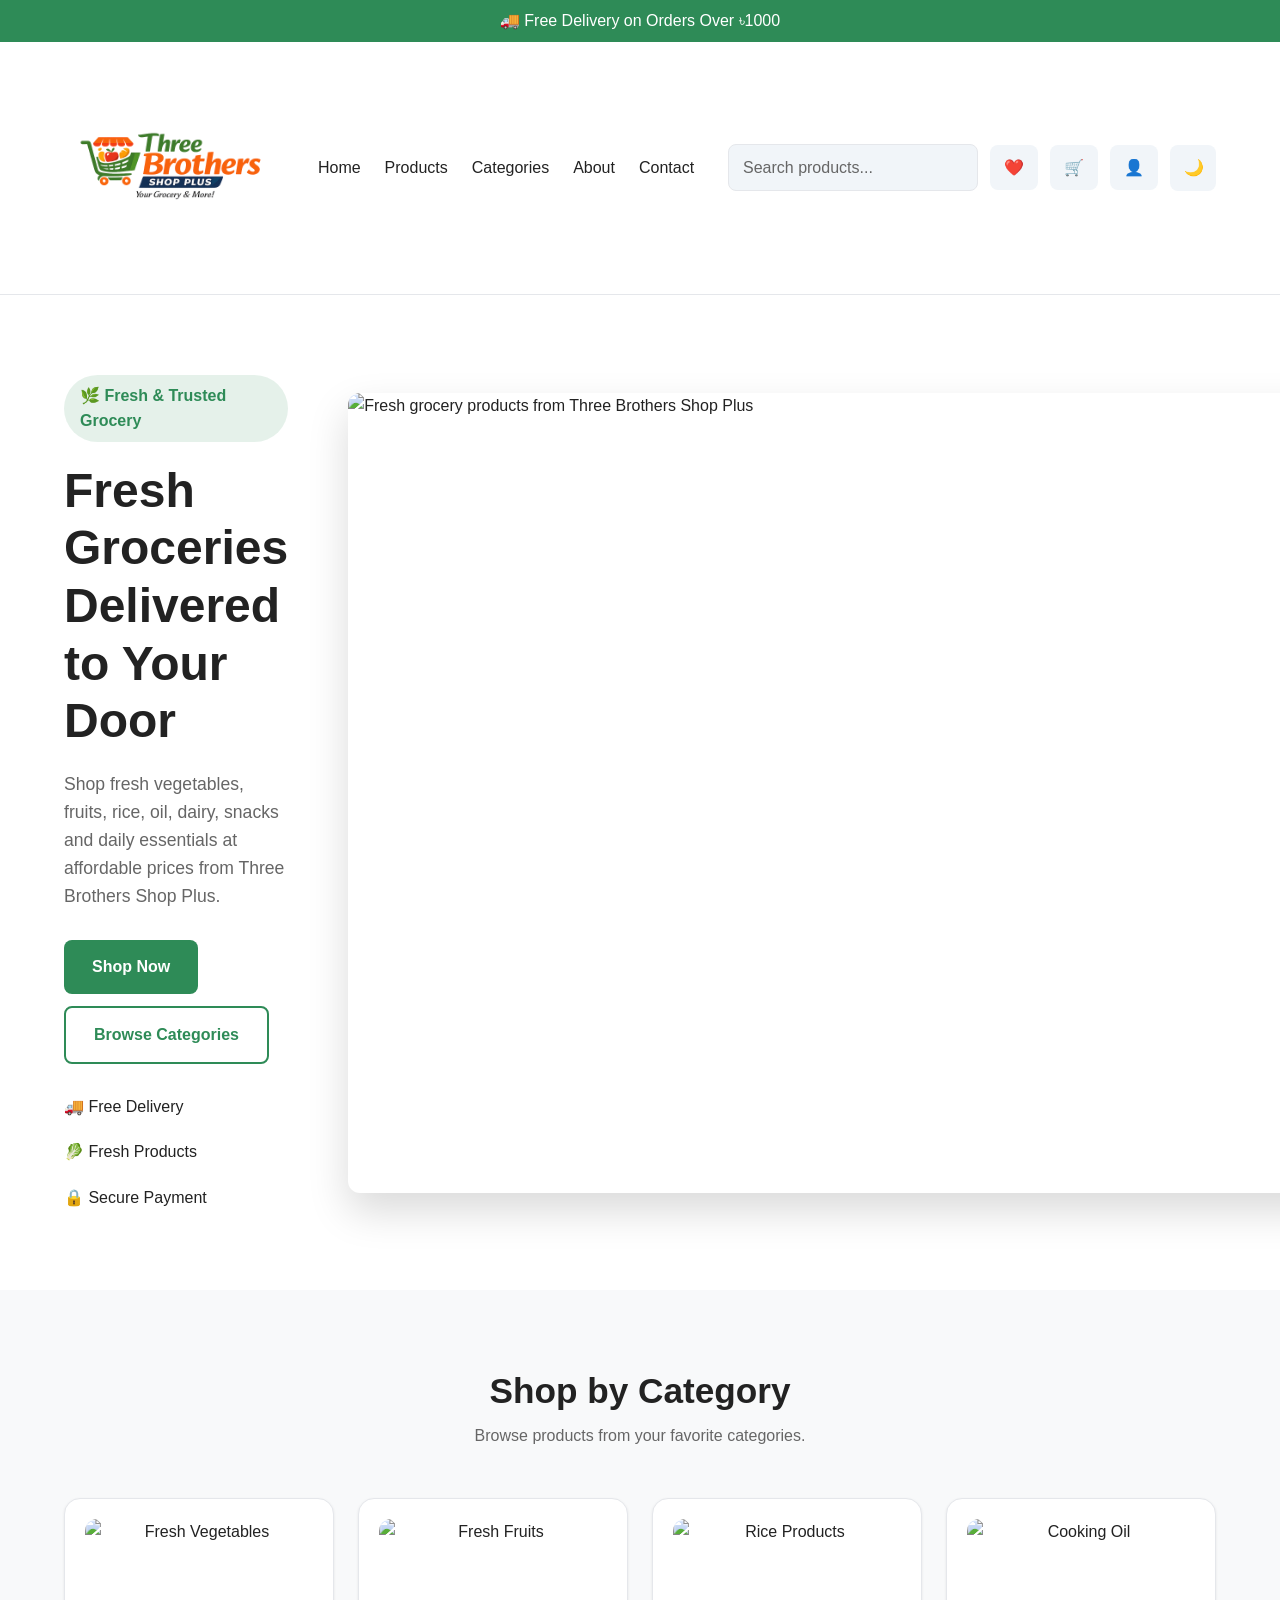
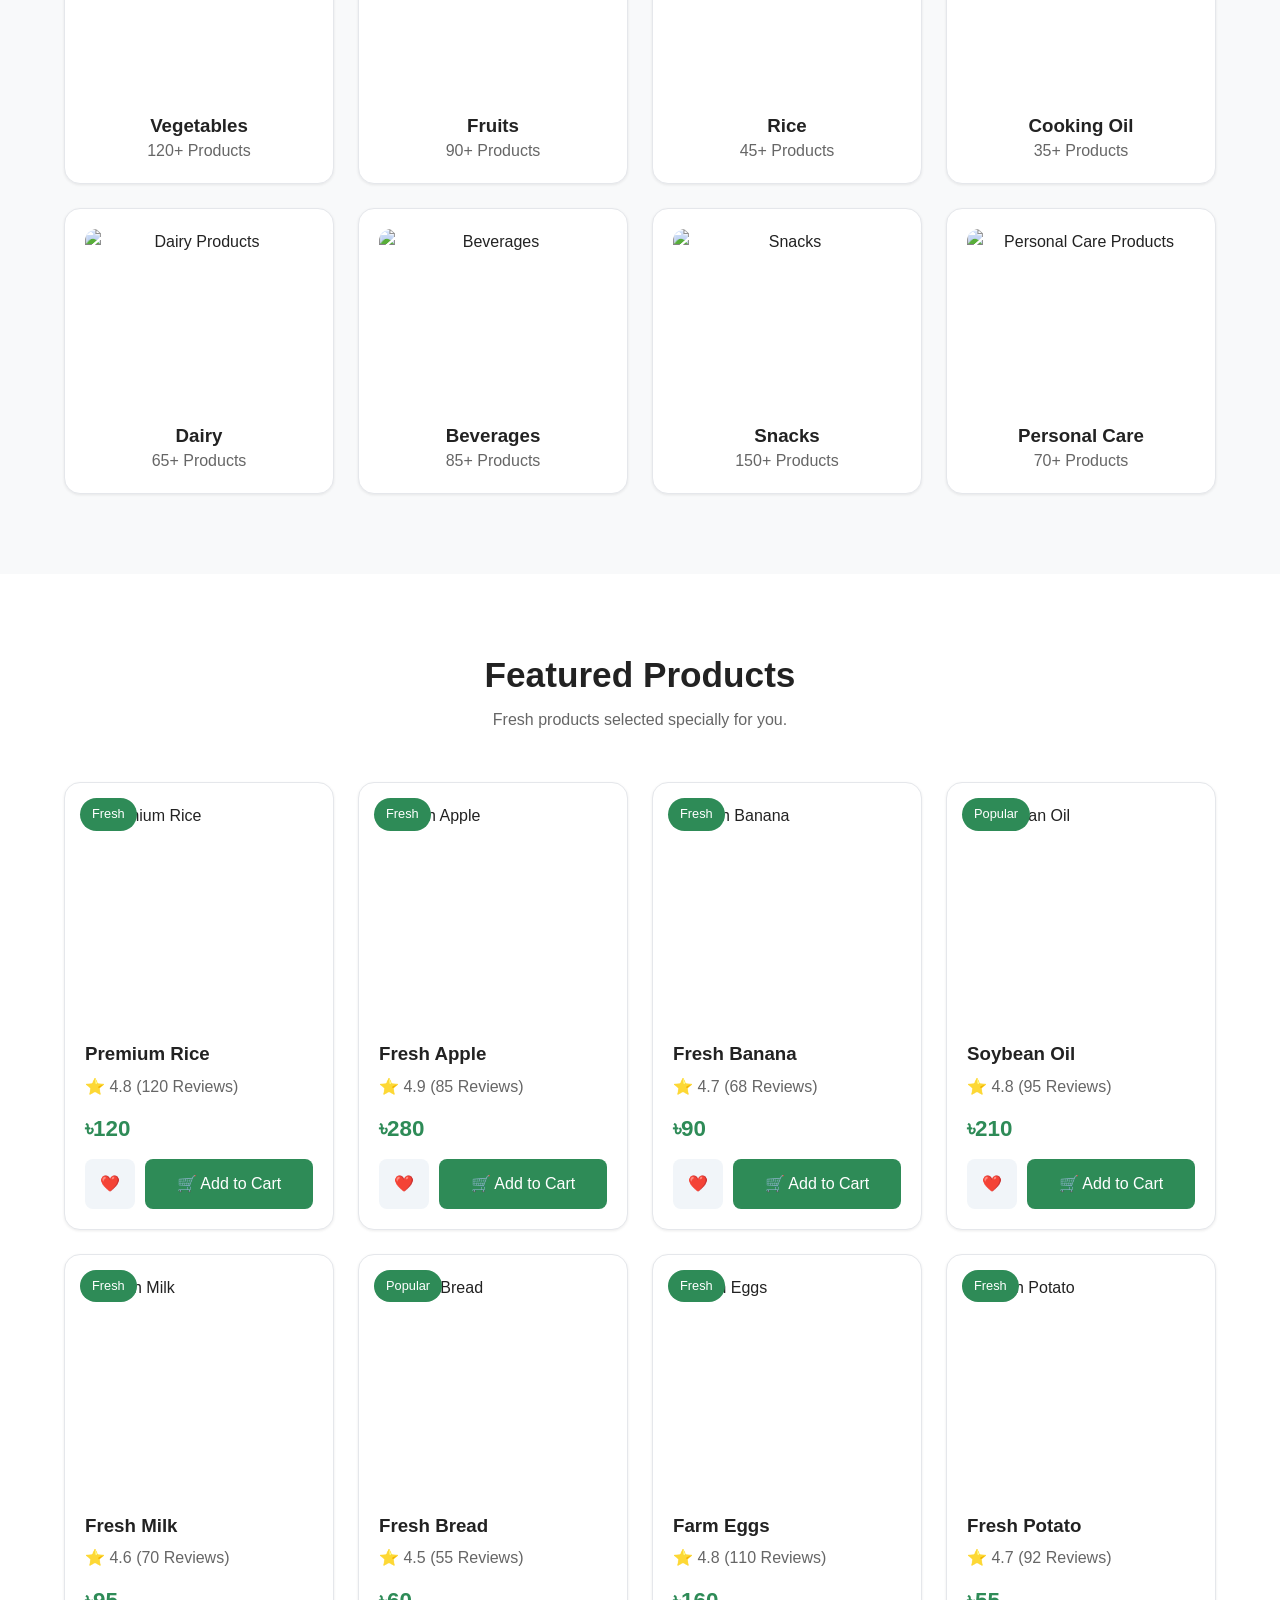
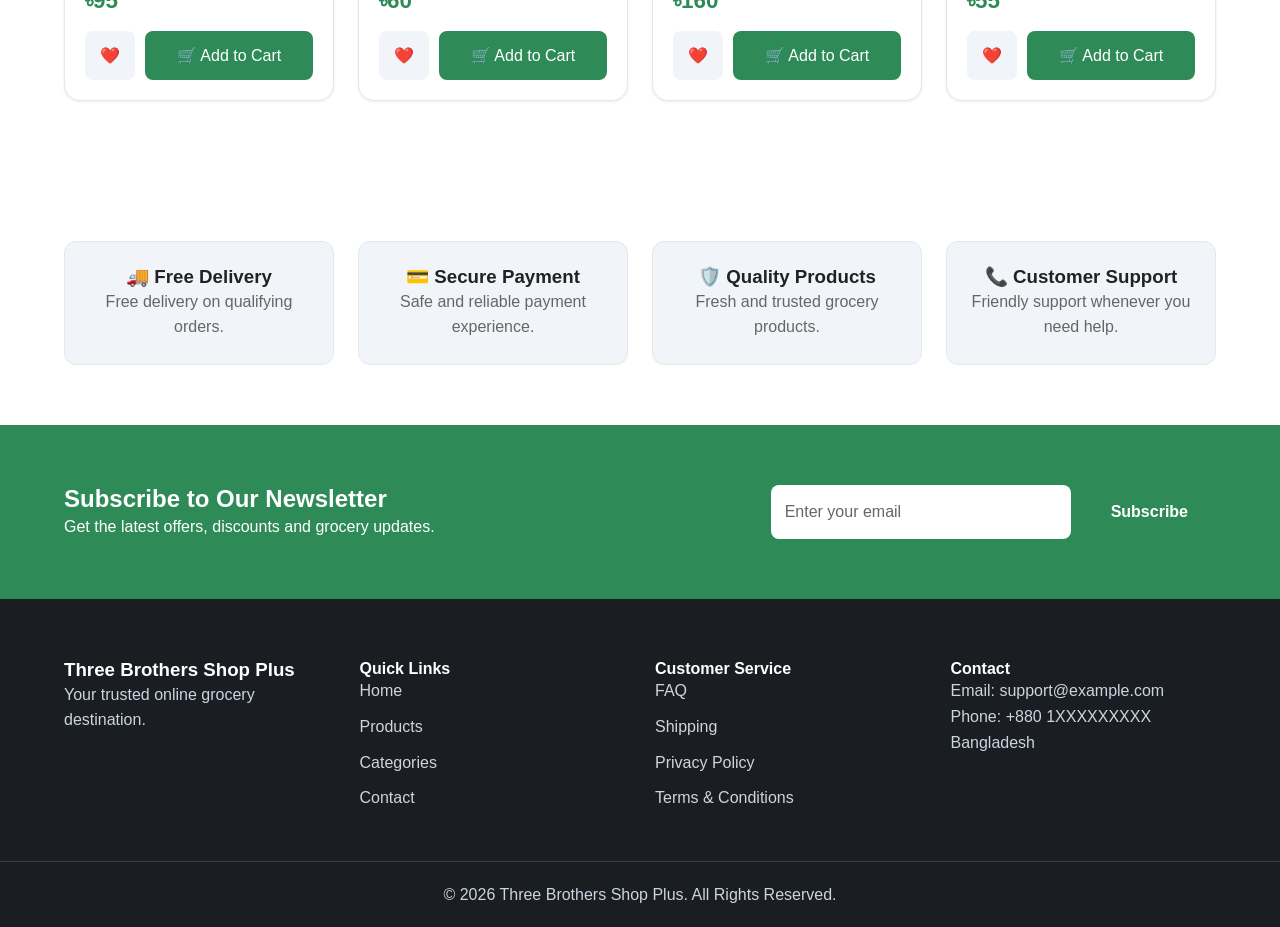
==== index.html @ dd3f5ea6 "Module 5 - Lesson 2 Professional Add to Cart Logic Completed" ====
<!DOCTYPE html>
<html lang="en">

<head>
    <meta charset="UTF-8">

    <meta
        name="viewport"
        content="width=device-width, initial-scale=1.0">

    <title>
        Three Brothers Shop Plus | Fresh Grocery Online in Bangladesh
    </title>

    <meta
        name="description"
        content="Shop fresh groceries, fruits, vegetables, rice, oil, dairy and daily essentials online from Three Brothers Shop Plus.">

    <meta
        name="robots"
        content="index, follow">

    <meta
        name="author"
        content="Emam Hasan">

    <meta
        name="theme-color"
        content="#2E8B57">

    <!-- Favicon -->
    <link
        rel="icon"
        href="assets/images/logo/favicon.ico">

    <!-- CSS -->
    <link
        rel="stylesheet"
        href="assets/css/reset.css">

    <link
        rel="stylesheet"
        href="assets/css/variables.css">

    <link
        rel="stylesheet"
        href="assets/css/style.css">

    <link
        rel="stylesheet"
        href="assets/css/components.css">

    <link
        rel="stylesheet"
        href="assets/css/responsive.css">
</head>

<body>

    <!-- ===================================
         Skip Link
    ==================================== -->

    <a
        href="#main-content"
        class="skip-link">
        Skip to Main Content
    </a>

    <!-- ===================================
         Preloader
    ==================================== -->

    <div id="preloader">

        <div class="loader-content">

            <img
                src="assets/images/logo/logo.webp"
                alt="Three Brothers Shop Plus"
                class="loader-logo"
                width="250"
                height="70">

            <div
                class="spinner"
                aria-hidden="true">
            </div>

            <p>Loading...</p>

        </div>

    </div>

    <!-- ===================================
         Header
    ==================================== -->

    <header id="main-header">

        <!-- Top Bar -->

        <div class="top-bar">

            <div class="container">

                <p>
                    🚚 Free Delivery on Orders Over ৳1000
                </p>

            </div>

        </div>

        <!-- Main Header -->

        <div class="header">

            <div class="container">

                <!-- Logo -->

                <a
                    href="index.html"
                    class="logo"
                    aria-label="Three Brothers Shop Plus Home">

                    <img
                        src="assets/images/logo/logo.webp"
                        alt="Three Brothers Shop Plus Logo"
                        width="250"
                        height="70">

                </a>

                <!-- Mobile Menu Button -->

                <button
                    class="menu-toggle"
                    id="menu-toggle"
                    aria-label="Open Navigation Menu"
                    aria-expanded="false"
                    aria-controls="main-nav">

                    ☰

                </button>

                <!-- Navigation -->

                <nav
                    id="main-nav"
                    aria-label="Primary Navigation">

                    <ul>

                        <li>
                            <a href="index.html">
                                Home
                            </a>
                        </li>

                        <li>
                            <a href="products.html">
                                Products
                            </a>
                        </li>

                        <li>
                            <a href="#categories">
                                Categories
                            </a>
                        </li>

                        <li>
                            <a href="#about">
                                About
                            </a>
                        </li>

                        <li>
                            <a href="#contact">
                                Contact
                            </a>
                        </li>

                    </ul>

                </nav>

                <!-- Header Actions -->

                <div class="header-actions">

                    <input
                        type="search"
                        placeholder="Search products..."
                        aria-label="Search Products">

                    <button
                        type="button"
                        aria-label="Open Wishlist">
                        ❤️
                    </button>

                    <button
                        type="button"
                        aria-label="Open Shopping Cart">
                        🛒
                    </button>

                    <button
                        type="button"
                        aria-label="Open User Account">
                        👤
                    </button>

                    <button
                        type="button"
                        id="theme-toggle"
                        class="theme-toggle"
                        aria-label="Switch to Dark Mode">
                        🌙
                    </button>

                </div>

            </div>

        </div>

    </header>

    <!-- ===================================
         Main Content
    ==================================== -->

    <main id="main-content">

        <!-- ===================================
             Hero Section
        ==================================== -->

        <section class="hero">

            <div class="container hero-container">

                <div class="hero-content">

                    <span class="hero-badge">
                        🌿 Fresh & Trusted Grocery
                    </span>

                    <h1>
                        Fresh Groceries Delivered to Your Door
                    </h1>

                    <p>
                        Shop fresh vegetables, fruits, rice, oil, dairy,
                        snacks and daily essentials at affordable prices
                        from Three Brothers Shop Plus.
                    </p>

                    <div class="hero-buttons">

                        <a
                            href="products.html"
                            class="btn btn-primary">
                            Shop Now
                        </a>

                        <a
                            href="#categories"
                            class="btn btn-outline">
                            Browse Categories
                        </a>

                    </div>

                    <div class="hero-features">

                        <span>
                            🚚 Free Delivery
                        </span>

                        <span>
                            🥬 Fresh Products
                        </span>

                        <span>
                            🔒 Secure Payment
                        </span>

                    </div>

                </div>

                <div class="hero-image">

                    <img
                        src="assets/images/hero/hero-banner.webp"
                        alt="Fresh grocery products from Three Brothers Shop Plus"
                        width="1920"
                        height="800">

                </div>

            </div>

        </section>

        <!-- ===================================
             Categories Section
        ==================================== -->

        <section
            class="categories"
            id="categories">

            <div class="container">

                <div class="section-header">

                    <h2>
                        Shop by Category
                    </h2>

                    <p>
                        Browse products from your favorite categories.
                    </p>

                </div>

                <div class="category-grid">

                    <article class="category-card">

                        <img
                            src="assets/images/categories/vegetables.webp"
                            alt="Fresh Vegetables"
                            width="600"
                            height="600"
                            loading="lazy"
                            decoding="async">

                        <h3>
                            Vegetables
                        </h3>

                        <p>
                            120+ Products
                        </p>

                    </article>

                    <article class="category-card">

                        <img
                            src="assets/images/categories/fruits.webp"
                            alt="Fresh Fruits"
                            width="600"
                            height="600"
                            loading="lazy"
                            decoding="async">

                        <h3>
                            Fruits
                        </h3>

                        <p>
                            90+ Products
                        </p>

                    </article>

                    <article class="category-card">

                        <img
                            src="assets/images/categories/rice.webp"
                            alt="Rice Products"
                            width="600"
                            height="600"
                            loading="lazy"
                            decoding="async">

                        <h3>
                            Rice
                        </h3>

                        <p>
                            45+ Products
                        </p>

                    </article>

                    <article class="category-card">

                        <img
                            src="assets/images/categories/cooking-oil.webp"
                            alt="Cooking Oil"
                            width="600"
                            height="600"
                            loading="lazy"
                            decoding="async">

                        <h3>
                            Cooking Oil
                        </h3>

                        <p>
                            35+ Products
                        </p>

                    </article>

                    <article class="category-card">

                        <img
                            src="assets/images/categories/dairy.webp"
                            alt="Dairy Products"
                            width="600"
                            height="600"
                            loading="lazy"
                            decoding="async">

                        <h3>
                            Dairy
                        </h3>

                        <p>
                            65+ Products
                        </p>

                    </article>

                    <article class="category-card">

                        <img
                            src="assets/images/categories/beverages.webp"
                            alt="Beverages"
                            width="600"
                            height="600"
                            loading="lazy"
                            decoding="async">

                        <h3>
                            Beverages
                        </h3>

                        <p>
                            85+ Products
                        </p>

                    </article>

                    <article class="category-card">

                        <img
                            src="assets/images/categories/snacks.webp"
                            alt="Snacks"
                            width="600"
                            height="600"
                            loading="lazy"
                            decoding="async">

                        <h3>
                            Snacks
                        </h3>

                        <p>
                            150+ Products
                        </p>

                    </article>

                    <article class="category-card">

                        <img
                            src="assets/images/categories/personal-care.webp"
                            alt="Personal Care Products"
                            width="600"
                            height="600"
                            loading="lazy"
                            decoding="async">

                        <h3>
                            Personal Care
                        </h3>

                        <p>
                            70+ Products
                        </p>

                    </article>

                </div>

            </div>

        </section>

        <!-- ===================================
             Skeleton Loading
        ==================================== -->

        <section id="product-skeleton">

            <div class="container skeleton-grid">

                <div class="skeleton-card"></div>
                <div class="skeleton-card"></div>
                <div class="skeleton-card"></div>
                <div class="skeleton-card"></div>

            </div>

        </section>

        <!-- ===================================
             Featured Products
        ==================================== -->

        <section
    class="featured-products hide"
    id="featured-products">

    <div class="container">

        <div class="section-header">

            <h2>
                Featured Products
            </h2>

            <p>
                Fresh products selected specially for you.
            </p>

        </div>

        <div
            class="product-grid"
            id="product-grid">
        </div>

    </div>

</section>

        <!-- ===================================
             Trust Section
        ==================================== -->

        <section class="trust-section">

            <div class="container trust-grid">

                <article class="trust-card">

                    <h3>
                        🚚 Free Delivery
                    </h3>

                    <p>
                        Free delivery on qualifying orders.
                    </p>

                </article>

                <article class="trust-card">

                    <h3>
                        💳 Secure Payment
                    </h3>

                    <p>
                        Safe and reliable payment experience.
                    </p>

                </article>

                <article class="trust-card">

                    <h3>
                        🛡️ Quality Products
                    </h3>

                    <p>
                        Fresh and trusted grocery products.
                    </p>

                </article>

                <article class="trust-card">

                    <h3>
                        📞 Customer Support
                    </h3>

                    <p>
                        Friendly support whenever you need help.
                    </p>

                </article>

            </div>

        </section>

        <!-- ===================================
             Newsletter
        ==================================== -->

        <section class="newsletter">

            <div class="container newsletter-container">

                <div class="newsletter-content">

                    <h2>
                        Subscribe to Our Newsletter
                    </h2>

                    <p>
                        Get the latest offers, discounts and grocery updates.
                    </p>

                </div>

                <form class="newsletter-form">

                    <label
                        for="newsletter-email"
                        class="visually-hidden">
                        Email Address
                    </label>

                    <input
                        id="newsletter-email"
                        type="email"
                        placeholder="Enter your email"
                        required>

                    <button
                        type="submit"
                        class="btn btn-primary">
                        Subscribe
                    </button>

                </form>

            </div>

        </section>

    </main>

    <!-- ===================================
         Footer
    ==================================== -->

    <footer id="contact">

        <div class="container footer-grid">

            <div>

                <h3>
                    Three Brothers Shop Plus
                </h3>

                <p>
                    Your trusted online grocery destination.
                </p>

            </div>

            <div>

                <h4>
                    Quick Links
                </h4>

                <ul>

                    <li>
                        <a href="index.html">
                            Home
                        </a>
                    </li>

                    <li>
                        <a href="products.html">
                            Products
                        </a>
                    </li>

                    <li>
                        <a href="#categories">
                            Categories
                        </a>
                    </li>

                    <li>
                        <a href="#contact">
                            Contact
                        </a>
                    </li>

                </ul>

            </div>

            <div>

                <h4>
                    Customer Service
                </h4>

                <ul>

                    <li>
                        <a href="#">
                            FAQ
                        </a>
                    </li>

                    <li>
                        <a href="#">
                            Shipping
                        </a>
                    </li>

                    <li>
                        <a href="#">
                            Privacy Policy
                        </a>
                    </li>

                    <li>
                        <a href="#">
                            Terms & Conditions
                        </a>
                    </li>

                </ul>

            </div>

            <div>

                <h4>
                    Contact
                </h4>

                <p>
                    Email: support@example.com
                </p>

                <p>
                    Phone: +880 1XXXXXXXXX
                </p>

                <p>
                    Bangladesh
                </p>

            </div>

        </div>

        <div class="copyright">

            <p>
                © 2026 Three Brothers Shop Plus.
                All Rights Reserved.
            </p>

        </div>

    </footer>

    <!-- Mobile Overlay -->

    <div id="overlay"></div>

    <!-- Back To Top -->

    <button
        type="button"
        id="back-to-top"
        aria-label="Back to Top"
        title="Back to Top">
        ↑
    </button>

    <!-- JavaScript -->

    <script src="assets/js/products.js"></script>
<script src="assets/js/main.js"></script>

</body>

</html>
---- assets/css/variables.css ----
/* ===================================
   DESIGN TOKENS
=================================== */

:root {
    /* Colors */
    --primary-color: #2e8b57;
    --secondary-color: #ff9800;
    --accent-color: #e53935;

    --background-color: #f8f9fa;
    --surface-color: #ffffff;
    --surface-color-2: #f1f5f9;

    --text-color: #222222;
    --muted-text-color: #666666;

    --border-color: #e5e7eb;

    /* Spacing */
    --space-xs: 4px;
    --space-sm: 8px;
    --space-md: 16px;
    --space-lg: 24px;
    --space-xl: 32px;
    --space-xxl: 48px;

    /* Radius */
    --radius-sm: 4px;
    --radius-md: 8px;
    --radius-lg: 12px;
    --radius-xl: 20px;

    /* Shadows */
    --shadow-sm: 0 1px 3px rgba(0, 0, 0, 0.08);
    --shadow-md: 0 4px 10px rgba(0, 0, 0, 0.12);
    --shadow-lg: 0 18px 40px rgba(0, 0, 0, 0.15);

    /* Transitions */
    --transition-fast: 0.25s ease;
    --transition-normal: 0.35s ease;
    --transition-slow: 0.5s ease;
}

/* Dark Theme */

body.dark {
    --background-color: #0f1115;
    --surface-color: #171a21;
    --surface-color-2: #20242d;

    --text-color: #f5f7fa;
    --muted-text-color: #b5bdc9;

    --border-color: #333844;

    --shadow-sm: 0 1px 3px rgba(0, 0, 0, 0.3);
    --shadow-md: 0 4px 10px rgba(0, 0, 0, 0.4);
    --shadow-lg: 0 18px 40px rgba(0, 0, 0, 0.5);
}
---- assets/css/style.css ----
/* ===================================
   GLOBAL BASE STYLES
=================================== */

body {
    font-family: "Poppins", sans-serif;
    font-size: 16px;
    line-height: 1.6;

    background: var(--background-color);
    color: var(--text-color);

    transition:
        background-color var(--transition-normal),
        color var(--transition-normal);
}

h1,
h2,
h3,
h4,
h5,
h6 {
    line-height: 1.2;
    font-weight: 700;
    color: var(--text-color);
}

p {
    color: var(--muted-text-color);
}

.container {
    width: 90%;
    max-width: 1200px;
    margin-inline: auto;
}

/* Utility Classes */

.text-center {
    text-align: center;
}

.mb-1 {
    margin-bottom: 8px;
}

.mb-2 {
    margin-bottom: 16px;
}

.mb-3 {
    margin-bottom: 24px;
}

.py-2 {
    padding-block: 16px;
}

.py-4 {
    padding-block: 32px;
}

.hide {
    display: none !important;
}

/* Form Base */

input,
select,
textarea {
    width: 100%;
    background: var(--surface-color-2);
    color: var(--text-color);
    border: 1px solid var(--border-color);
    border-radius: var(--radius-md);
}

input::placeholder,
textarea::placeholder {
    color: var(--muted-text-color);
}
---- assets/css/components.css ----
/* ===================================
   ACCESSIBILITY
=================================== */

.skip-link {
    position: absolute;
    top: -60px;
    left: 20px;

    background: var(--primary-color);
    color: #fff;

    padding: 12px 20px;
    border-radius: var(--radius-md);

    z-index: 10000;
    transition: var(--transition-fast);
}

.skip-link:focus {
    top: 20px;
}

/* ===================================
   PRELOADER
=================================== */

#preloader {
    position: fixed;
    inset: 0;

    display: flex;
    align-items: center;
    justify-content: center;

    background: var(--surface-color);

    z-index: 9999;

    transition:
        opacity 0.5s ease,
        visibility 0.5s ease;
}

#preloader.hide {
    opacity: 0;
    visibility: hidden;
    pointer-events: none;
}

.loader-content {
    text-align: center;
}

.loader-logo {
    width: 180px;
    margin: 0 auto 20px;
}

.spinner {
    width: 60px;
    height: 60px;

    border: 6px solid var(--border-color);
    border-top-color: var(--primary-color);

    border-radius: 50%;

    margin: 0 auto 20px;

    animation: spin 1s linear infinite;
}

@keyframes spin {
    to {
        transform: rotate(360deg);
    }
}

/* ===================================
   HEADER
=================================== */

#main-header {
    position: sticky;
    top: 0;

    z-index: 1000;

    background: var(--surface-color);

    transition:
        box-shadow var(--transition-normal),
        background-color var(--transition-normal);
}

#main-header.scrolled {
    box-shadow: var(--shadow-md);
}

.top-bar {
    background: var(--primary-color);
    color: #fff;

    text-align: center;
    padding: 8px 0;
}

.top-bar p {
    color: #fff;
}

.header {
    background: var(--surface-color);
    border-bottom: 1px solid var(--border-color);
}

.header .container {
    display: flex;
    align-items: center;
    justify-content: space-between;

    gap: 20px;
    padding: 16px 0;
}

.logo {
    display: flex;
    align-items: center;

    font-size: 1.5rem;
    font-weight: 700;

    color: var(--primary-color);
}

.logo img {
    width: 220px;
    height: auto;

    transition: transform var(--transition-normal);
}

.logo img:hover {
    transform: scale(1.05);
}

/* Navigation */

nav ul {
    display: flex;
    align-items: center;
    gap: 24px;
}

nav ul li a {
    position: relative;

    color: var(--text-color);
    font-weight: 500;

    transition: color var(--transition-fast);
}

nav ul li a::after {
    content: "";

    position: absolute;
    left: 0;
    bottom: -6px;

    width: 0;
    height: 2px;

    background: var(--primary-color);

    transition: width var(--transition-fast);
}

nav ul li a:hover {
    color: var(--primary-color);
}

nav ul li a:hover::after {
    width: 100%;
}

/* Header Actions */

.header-actions {
    display: flex;
    align-items: center;
    gap: 12px;
}

.header-actions input {
    width: 250px;

    padding: 10px 14px;

    background: var(--surface-color-2);
    color: var(--text-color);

    border: 1px solid var(--border-color);
    border-radius: var(--radius-md);
}

.header-actions button {
    min-width: 44px;
    min-height: 44px;

    padding: 10px 14px;

    background: var(--surface-color-2);
    color: var(--text-color);

    border-radius: var(--radius-md);

    transition:
        background var(--transition-fast),
        color var(--transition-fast),
        transform var(--transition-fast);
}

.header-actions button:hover {
    background: var(--primary-color);
    color: #fff;

    transform: translateY(-2px);
}

/* ===================================
   MOBILE MENU
=================================== */

.menu-toggle {
    display: none;

    background: none;
    color: var(--text-color);

    font-size: 2rem;
}

#overlay {
    position: fixed;
    inset: 0;

    background: rgba(0, 0, 0, 0.5);

    opacity: 0;
    visibility: hidden;

    transition: var(--transition-normal);

    z-index: 998;
}

#overlay.active {
    opacity: 1;
    visibility: visible;
}

/* ===================================
   THEME TOGGLE
=================================== */

.theme-toggle {
    width: 46px;
    height: 46px;

    border-radius: 50%;

    background: var(--surface-color-2);
    color: var(--text-color);

    transition:
        transform var(--transition-fast),
        background var(--transition-fast);
}

.theme-toggle:hover {
    transform: rotate(20deg);
}

/* ===================================
   HERO
=================================== */

.hero {
    padding: 80px 0;

    background: var(--surface-color);
}

.hero-container {
    display: flex;
    align-items: center;
    justify-content: space-between;

    gap: 60px;
}

.hero-content {
    flex: 1;
}

.hero-badge {
    display: inline-block;

    background: rgba(46, 139, 87, 0.12);
    color: var(--primary-color);

    padding: 8px 16px;

    border-radius: 999px;

    margin-bottom: 20px;

    font-weight: 600;
}

.hero-content h1 {
    font-size: 3rem;

    margin-bottom: 20px;
}

.hero-content p {
    font-size: 1.1rem;

    margin-bottom: 30px;

    color: var(--muted-text-color);
}

.hero-buttons {
    display: flex;
    align-items: center;
    gap: 12px;

    flex-wrap: wrap;
}

.hero-image {
    flex: 1;
}

.hero-image img {
    width: 100%;

    border-radius: var(--radius-lg);

    box-shadow: var(--shadow-lg);
}

.hero-features {
    display: flex;
    gap: 20px;

    flex-wrap: wrap;

    margin-top: 30px;

    font-weight: 500;
}

/* ===================================
   BUTTONS
=================================== */

.btn {
    display: inline-flex;
    align-items: center;
    justify-content: center;

    padding: 14px 28px;

    border-radius: var(--radius-md);

    font-weight: 600;

    transition:
        transform var(--transition-fast),
        box-shadow var(--transition-fast),
        background var(--transition-fast);
}

.btn-primary {
    background: var(--primary-color);
    color: #fff;
}

.btn-primary:hover {
    transform: translateY(-3px);

    box-shadow: var(--shadow-md);
}

.btn-outline {
    border: 2px solid var(--primary-color);

    color: var(--primary-color);

    background: transparent;
}

.btn-outline:hover {
    background: var(--primary-color);
    color: #fff;
}

/* ===================================
   SECTION HEADER
=================================== */

.section-header {
    text-align: center;

    margin-bottom: 50px;
}

.section-header h2 {
    font-size: 2.2rem;

    margin-bottom: 10px;
}

.section-header p {
    color: var(--muted-text-color);
}

/* ===================================
   CATEGORIES
=================================== */

.categories {
    padding: 80px 0;

    background: var(--background-color);
}

.category-grid {
    display: grid;
    grid-template-columns: repeat(4, 1fr);

    gap: 24px;
}

.category-card {
    background: var(--surface-color);
    color: var(--text-color);

    padding: 20px;

    border: 1px solid var(--border-color);
    border-radius: 16px;

    text-align: center;

    box-shadow: var(--shadow-sm);

    transition:
        transform var(--transition-normal),
        box-shadow var(--transition-normal);
}

.category-card:hover {
    transform: translateY(-8px);

    box-shadow: var(--shadow-lg);
}

.category-card img {
    width: 100%;
    height: 180px;

    object-fit: cover;

    border-radius: var(--radius-lg);

    margin-bottom: 16px;
}

.category-card p {
    color: var(--muted-text-color);
}

/* ===================================
   FEATURED PRODUCTS
=================================== */

.featured-products {
    padding: 80px 0;

    background: var(--surface-color);
}

.product-grid {
    display: grid;
    grid-template-columns: repeat(4, 1fr);

    gap: 24px;
}

.product-card {
    position: relative;

    background: var(--surface-color);
    color: var(--text-color);

    padding: 20px;

    border: 1px solid var(--border-color);
    border-radius: 16px;

    box-shadow: var(--shadow-sm);

    overflow: hidden;

    transition:
        transform var(--transition-normal),
        box-shadow var(--transition-normal);
}

.product-card:hover {
    transform: translateY(-10px);

    box-shadow: var(--shadow-lg);
}

.product-card img {
    width: 100%;
    height: 220px;

    object-fit: cover;

    margin-bottom: 20px;

    transition: transform var(--transition-slow);
}

.product-card:hover img {
    transform: scale(1.05);
}

.product-badge {
    position: absolute;
    top: 15px;
    left: 15px;

    z-index: 2;

    background: var(--primary-color);
    color: #fff;

    padding: 6px 12px;

    border-radius: 999px;

    font-size: 0.8rem;
}

.rating {
    color: var(--muted-text-color);

    margin-top: 8px;
}

.price {
    font-size: 1.4rem;
    font-weight: 700;

    color: var(--primary-color);

    margin: 12px 0;
}

.product-actions {
    display: flex;
    gap: 10px;
}

.wishlist-btn {
    width: 50px;

    background: var(--surface-color-2);
    color: var(--text-color);

    border-radius: var(--radius-md);
}

.cart-btn {
    flex: 1;

    background: var(--primary-color);
    color: #fff;

    padding: 12px 16px;

    border-radius: var(--radius-md);

    transition:
        transform var(--transition-fast),
        box-shadow var(--transition-fast);
}

.cart-btn:hover {
    transform: translateY(-2px);

    box-shadow: var(--shadow-md);
}

/* ===================================
   SKELETON LOADING
=================================== */

#product-skeleton {
    padding: 80px 0;

    background: var(--surface-color);
}

.skeleton-grid {
    display: grid;
    grid-template-columns: repeat(4, 1fr);

    gap: 24px;
}

.skeleton-card {
    height: 320px;

    border-radius: 16px;

    background: linear-gradient(
        90deg,
        #eeeeee 25%,
        #f7f7f7 50%,
        #eeeeee 75%
    );

    background-size: 400% 100%;

    animation: skeleton-loading 1.2s infinite;
}

body.dark .skeleton-card {
    background: linear-gradient(
        90deg,
        #222630 25%,
        #2d323d 50%,
        #222630 75%
    );

    background-size: 400% 100%;
}

@keyframes skeleton-loading {
    0% {
        background-position: 100% 0;
    }

    100% {
        background-position: -100% 0;
    }
}

/* ===================================
   TRUST SECTION
=================================== */

.trust-section {
    padding: 60px 0;

    background: var(--surface-color);
}

.trust-grid {
    display: grid;
    grid-template-columns: repeat(4, 1fr);

    gap: 24px;
}

.trust-card {
    text-align: center;

    padding: 24px;

    background: var(--surface-color-2);

    border: 1px solid var(--border-color);
    border-radius: var(--radius-lg);
}

.trust-card p {
    color: var(--muted-text-color);
}

/* ===================================
   NEWSLETTER
=================================== */

.newsletter {
    background: var(--primary-color);
    color: #fff;

    padding: 60px 0;
}

.newsletter h2,
.newsletter p {
    color: #fff;
}

.newsletter-container {
    display: flex;
    align-items: center;
    justify-content: space-between;

    gap: 30px;
}

.newsletter-form {
    display: flex;

    gap: 12px;
}

.newsletter-form input {
    min-width: 300px;

    padding: 14px;

    background: #fff;
    color: #222;

    border: none;
    border-radius: var(--radius-md);
}

/* ===================================
   FOOTER
=================================== */

footer {
    background: #1a1d22;
    color: #fff;

    padding-top: 60px;
}

.footer-grid {
    display: grid;
    grid-template-columns: repeat(4, 1fr);

    gap: 30px;
}

footer h3,
footer h4 {
    color: #fff;
}

footer p {
    color: #cbd5e1;
}

footer li {
    margin-bottom: 10px;
}

footer a {
    color: #d1d5db;

    transition: color var(--transition-fast);
}

footer a:hover {
    color: #fff;
}

.copyright {
    margin-top: 40px;

    text-align: center;

    padding: 20px 0;

    border-top: 1px solid rgba(255, 255, 255, 0.15);
}

/* ===================================
   BACK TO TOP
=================================== */

#back-to-top {
    position: fixed;

    right: 30px;
    bottom: 30px;

    width: 55px;
    height: 55px;

    display: flex;
    align-items: center;
    justify-content: center;

    background: var(--primary-color);
    color: #fff;

    border-radius: 50%;

    font-size: 24px;

    box-shadow: var(--shadow-lg);

    opacity: 0;
    visibility: hidden;

    transform: translateY(20px);

    transition: var(--transition-normal);

    z-index: 999;
}

#back-to-top.show {
    opacity: 1;
    visibility: visible;

    transform: translateY(0);
}

#back-to-top:hover {
    transform: translateY(-5px);
}
---- assets/css/responsive.css ----
/* ===================================
   RESPONSIVE DESIGN
=================================== */

@media (max-width: 1100px) {
    .header .container {
        flex-wrap: wrap;
    }

    .header-actions input {
        width: 220px;
    }
}

@media (max-width: 992px) {
    .hero-container {
        flex-direction: column;

        text-align: center;
    }

    .hero-buttons,
    .hero-features {
        justify-content: center;
    }

    .category-grid,
    .product-grid,
    .skeleton-grid,
    .trust-grid {
        grid-template-columns: repeat(2, 1fr);
    }

    .newsletter-container {
        flex-direction: column;

        text-align: center;
    }

    .newsletter-form {
        width: 100%;
        flex-direction: column;
    }

    .newsletter-form input {
        min-width: 100%;
    }

    .footer-grid {
        grid-template-columns: repeat(2, 1fr);
    }
}

@media (max-width: 768px) {
    .menu-toggle {
        display: block;
    }

    #main-nav {
        position: fixed;

        top: 0;
        right: -100%;

        width: 280px;
        max-width: 85%;

        height: 100vh;

        background: var(--surface-color);

        padding: 100px 30px;

        transition: right var(--transition-normal);

        z-index: 999;
    }

    #main-nav.active {
        right: 0;
    }

    #main-nav ul {
        flex-direction: column;

        align-items: flex-start;

        gap: 24px;
    }

    .header-actions {
        width: 100%;

        justify-content: center;

        flex-wrap: wrap;
    }

    .header-actions input {
        width: 100%;
    }

    .hero-content h1 {
        font-size: 2.3rem;
    }
}

@media (max-width: 576px) {
    .container {
        width: 94%;
    }

    .category-grid,
    .product-grid,
    .skeleton-grid,
    .trust-grid,
    .footer-grid {
        grid-template-columns: 1fr;
    }

    .hero {
        padding: 60px 0;
    }

    .hero-content h1 {
        font-size: 2rem;
    }

    .hero-buttons {
        flex-direction: column;

        align-items: stretch;
    }

    .btn {
        width: 100%;
    }

    #back-to-top {
        width: 48px;
        height: 48px;

        right: 20px;
        bottom: 20px;

        font-size: 20px;
    }

    .logo img {
        width: 180px;
    }
}
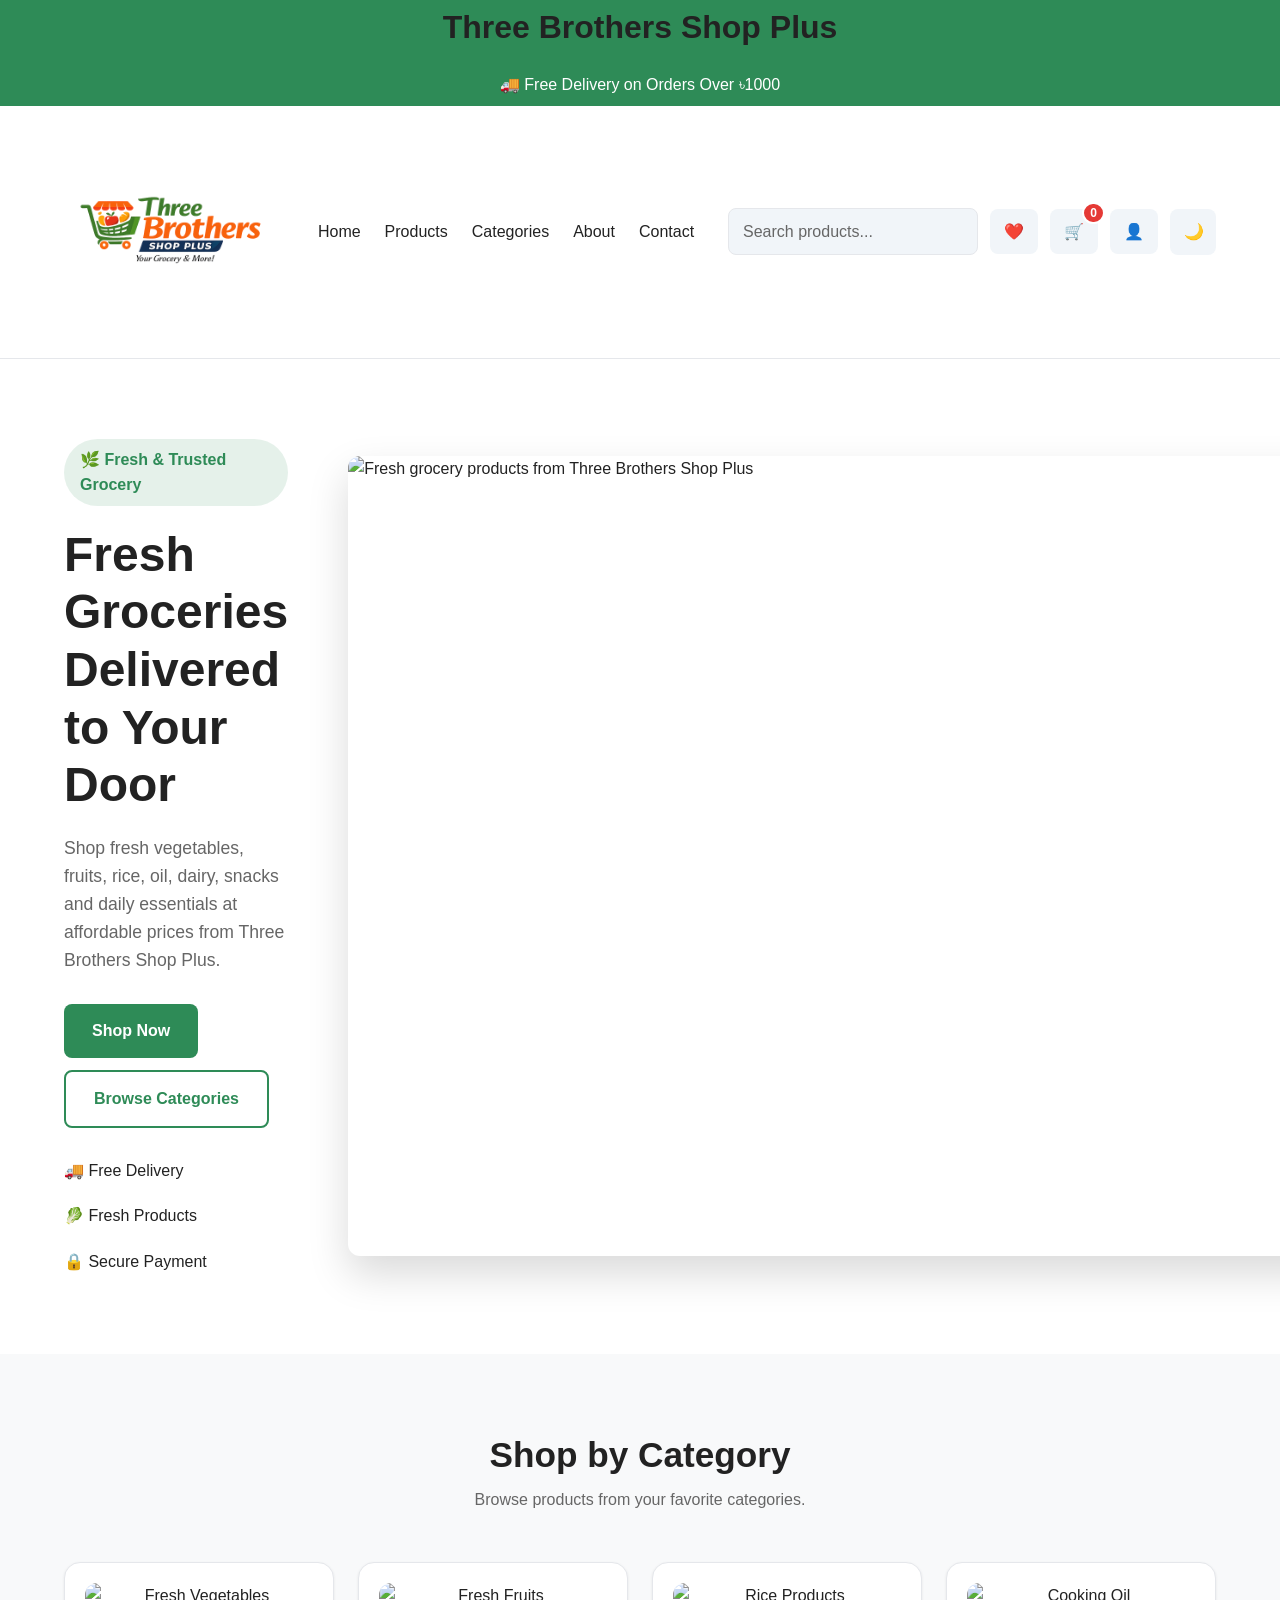
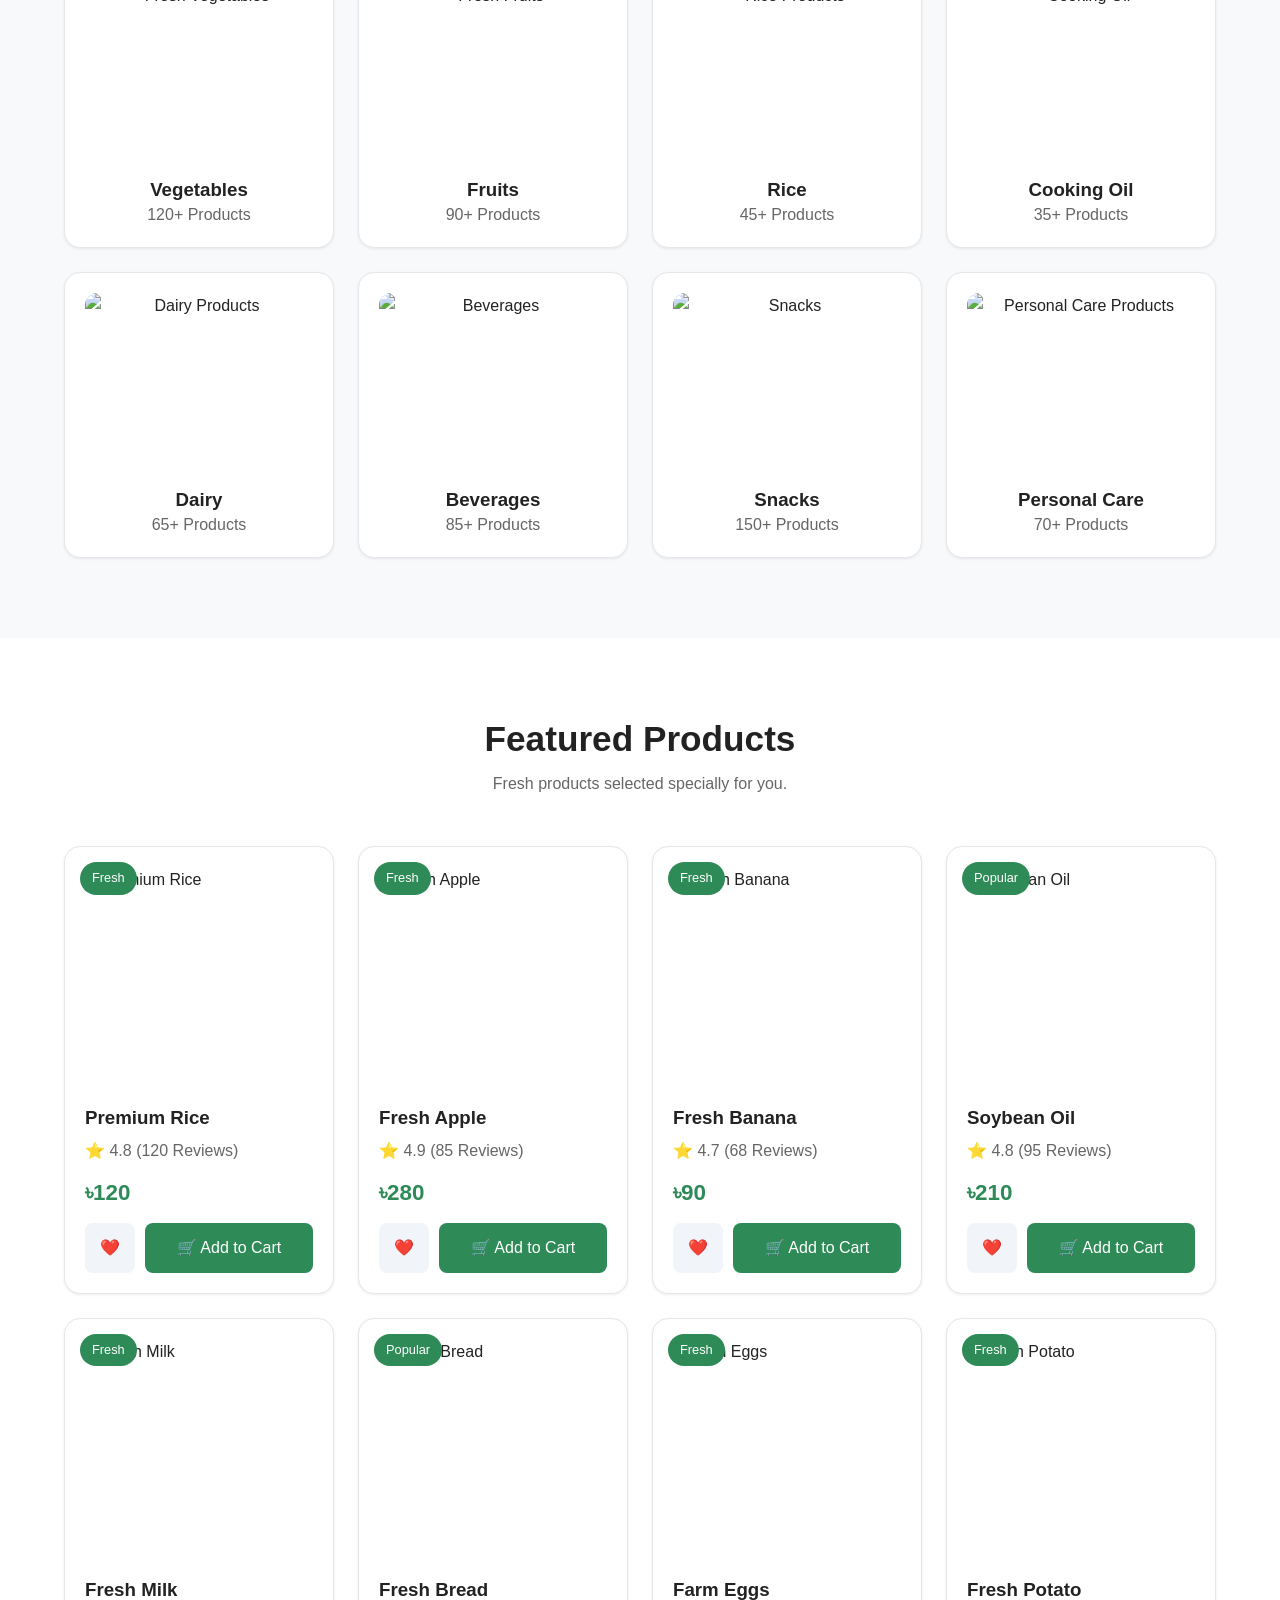
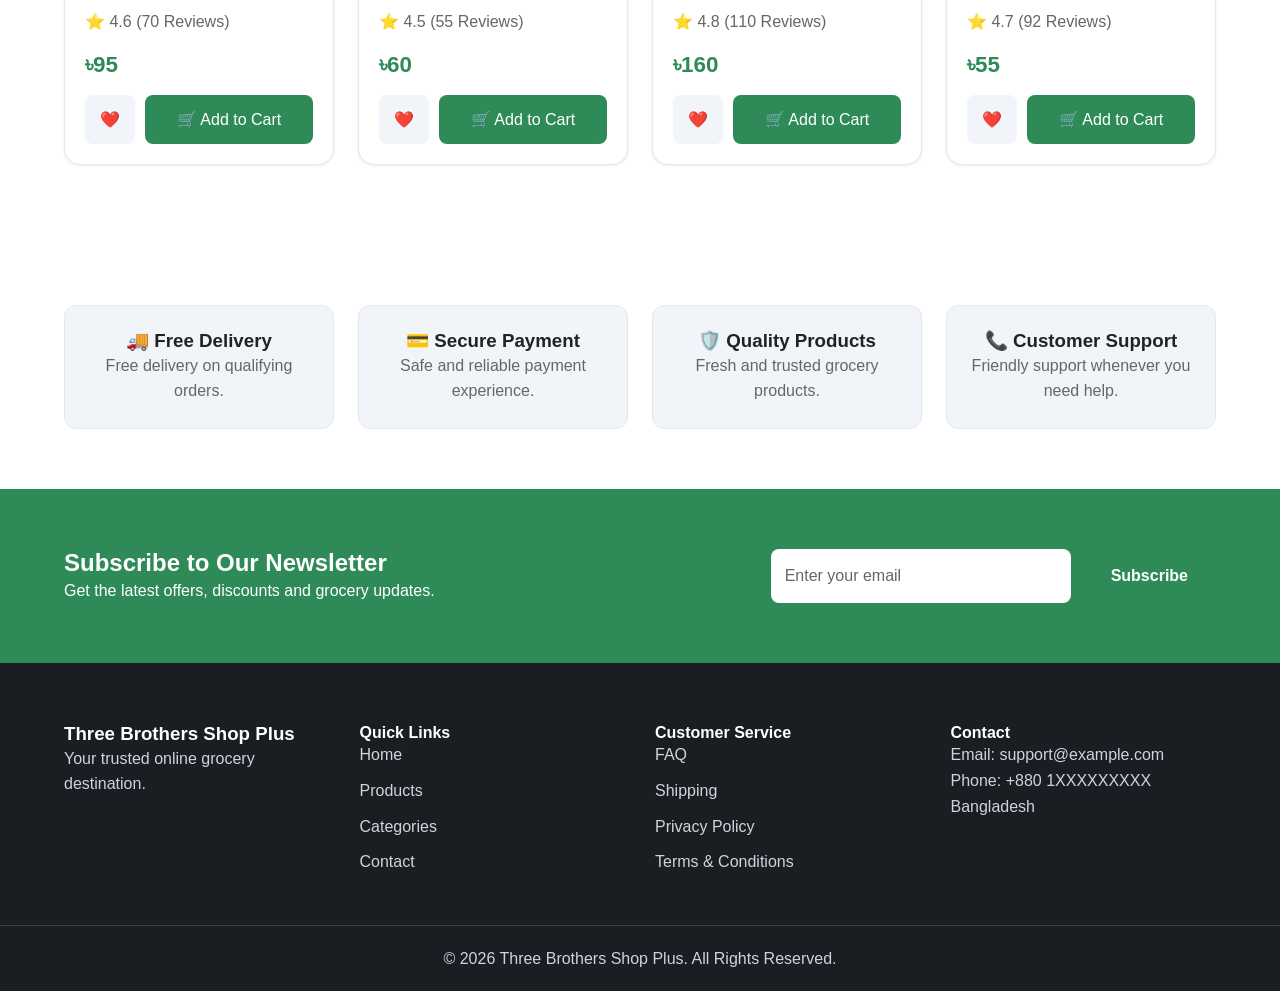
==== commit f75832e1: "Module 5 - Lesson 3 Dynamic Cart Counter Completed" ====
--- a/index.html
+++ b/index.html
@@ -103,6 +103,8 @@
 
         <div class="top-bar">
 
+            <h1> Three Brothers Shop Plus </h1> <br>
+
             <div class="container">
 
                 <p>
@@ -204,11 +206,21 @@
                         ❤️
                     </button>
 
-                    <button
-                        type="button"
-                        aria-label="Open Shopping Cart">
-                        🛒
-                    </button>
+                    <a
+    href="cart.html"
+    class="header-icon-btn cart-header-btn"
+    aria-label="Open Shopping Cart">
+
+    <span aria-hidden="true">🛒</span>
+
+    <span
+        id="cart-count"
+        class="cart-count"
+        aria-live="polite">
+        0
+    </span>
+
+</a>
 
                     <button
                         type="button"
--- a/assets/css/components.css
+++ b/assets/css/components.css
@@ -228,6 +228,67 @@
 
     transform: translateY(-2px);
 }
+
+/* ===================================
+   Header Icon Buttons & Cart Counter
+=================================== */
+
+.header-icon-btn {
+    position: relative;
+
+    min-width: 44px;
+    min-height: 44px;
+
+    display: inline-flex;
+    align-items: center;
+    justify-content: center;
+
+    padding: 10px 14px;
+
+    background: var(--surface-color-2);
+    color: var(--text-color);
+
+    border-radius: var(--radius-md);
+
+    transition:
+        background var(--transition-fast),
+        color var(--transition-fast),
+        transform var(--transition-fast);
+}
+
+.header-icon-btn:hover {
+    background: var(--primary-color);
+    color: #fff;
+
+    transform: translateY(-2px);
+}
+
+.cart-count {
+    position: absolute;
+
+    top: -7px;
+    right: -7px;
+
+    min-width: 22px;
+    height: 22px;
+
+    display: inline-flex;
+    align-items: center;
+    justify-content: center;
+
+    padding: 0 6px;
+
+    background: var(--accent-color);
+    color: #fff;
+
+    border: 2px solid var(--surface-color);
+    border-radius: 999px;
+
+    font-size: 0.75rem;
+    font-weight: 700;
+    line-height: 1;
+}
+
 
 /* ===================================
    MOBILE MENU
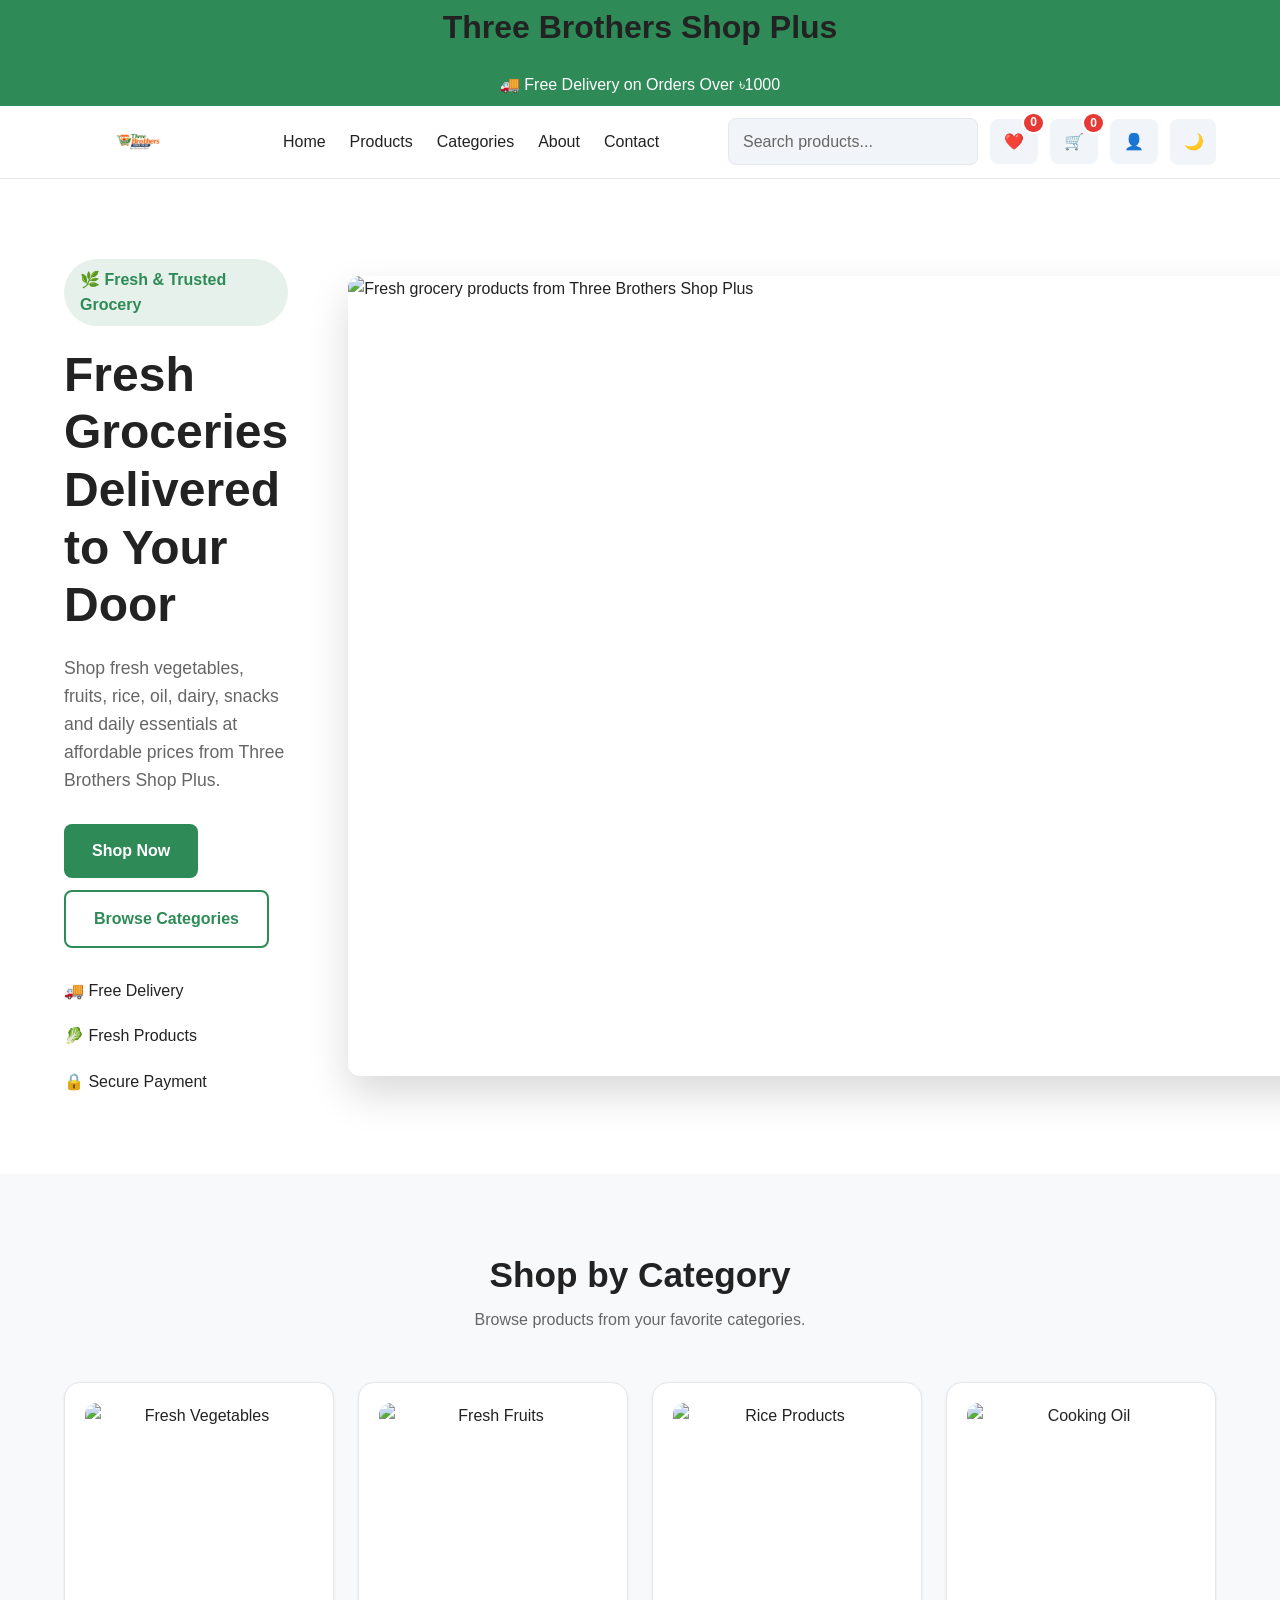
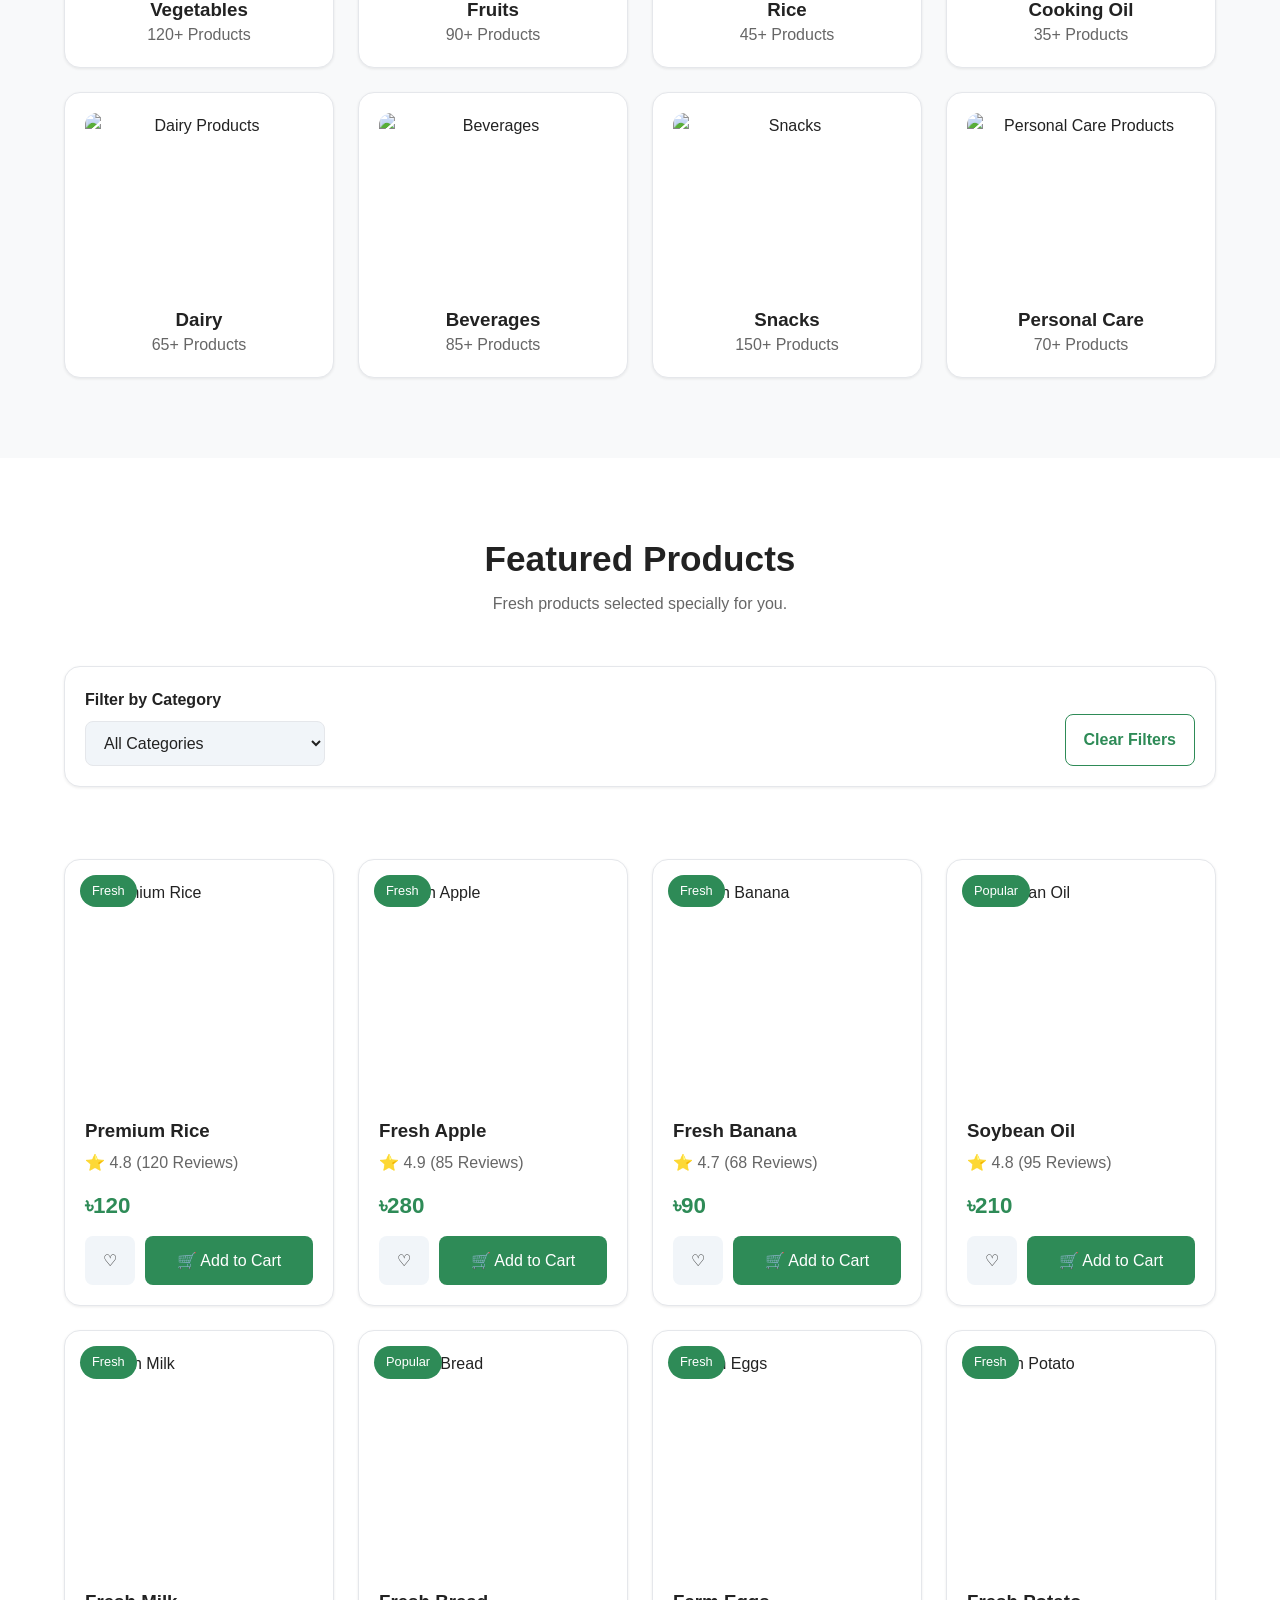
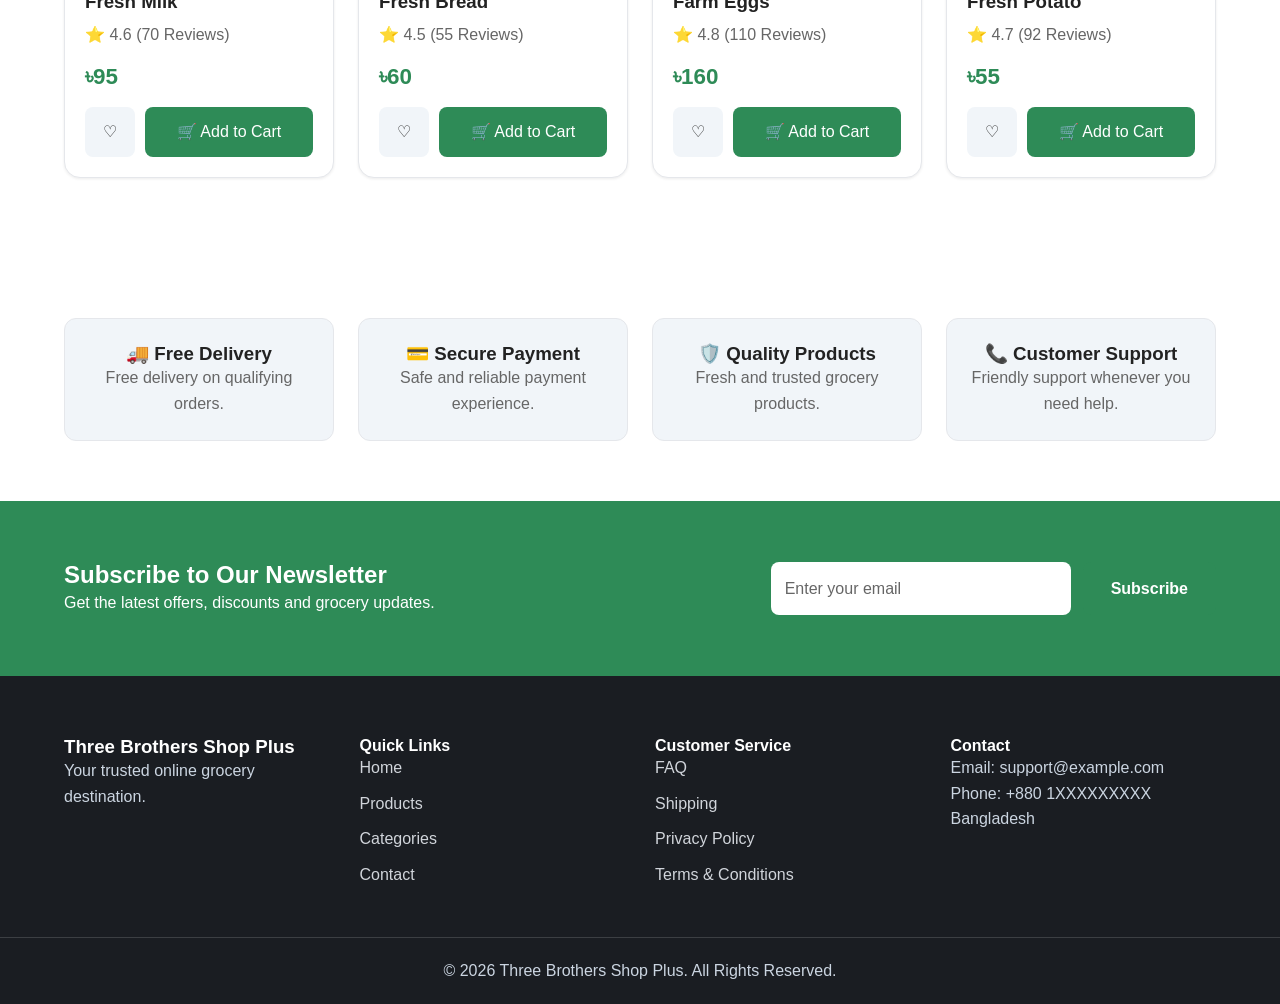
==== commit ae94da17: "Module 5 - Lesson 14 Professional Product Details Page Completed" ====
--- a/index.html
+++ b/index.html
@@ -196,15 +196,29 @@
                 <div class="header-actions">
 
                     <input
-                        type="search"
-                        placeholder="Search products..."
-                        aria-label="Search Products">
-
-                    <button
-                        type="button"
-                        aria-label="Open Wishlist">
-                        ❤️
-                    </button>
+    type="search"
+    id="product-search"
+    placeholder="Search products..."
+    aria-label="Search Products"
+    autocomplete="off">
+
+                   <a
+    href="wishlist.html"
+    class="header-icon-btn wishlist-header-btn"
+    aria-label="Open Wishlist">
+
+    <span aria-hidden="true">
+        ❤️
+    </span>
+
+    <span
+        id="wishlist-count"
+        class="wishlist-count"
+        aria-live="polite">
+        0
+    </span>
+
+</a>
 
                     <a
     href="cart.html"
@@ -533,7 +547,7 @@
              Featured Products
         ==================================== -->
 
-        <section
+     <section
     class="featured-products hide"
     id="featured-products">
 
@@ -541,20 +555,79 @@
 
         <div class="section-header">
 
-            <h2>
-                Featured Products
-            </h2>
-
-            <p>
-                Fresh products selected specially for you.
-            </p>
-
-        </div>
-
-        <div
-            class="product-grid"
-            id="product-grid">
-        </div>
+    <h2>
+        Featured Products
+    </h2>
+
+    <p>
+        Fresh products selected specially for you.
+    </p>
+
+</div>
+
+<div class="product-filter-bar">
+
+    <div class="filter-group">
+
+        <label for="category-filter">
+            Filter by Category
+        </label>
+
+        <select id="category-filter">
+
+            <option value="all">
+                All Categories
+            </option>
+
+            <option value="Rice">
+                Rice
+            </option>
+
+            <option value="Fruits">
+                Fruits
+            </option>
+
+            <option value="Cooking Oil">
+                Cooking Oil
+            </option>
+
+            <option value="Dairy">
+                Dairy
+            </option>
+
+            <option value="Bakery">
+                Bakery
+            </option>
+
+            <option value="Vegetables">
+                Vegetables
+            </option>
+
+        </select>
+
+    </div>
+
+    <button
+        type="button"
+        id="clear-filters"
+        class="clear-filter-btn">
+
+        Clear Filters
+
+    </button>
+
+</div>
+
+<p
+    id="search-status"
+    class="search-status"
+    aria-live="polite">
+</p>
+
+<div
+    class="product-grid"
+    id="product-grid">
+</div>
 
     </div>
 
@@ -810,6 +883,9 @@
     <!-- JavaScript -->
 
     <script src="assets/js/products.js"></script>
+
+   
+
 <script src="assets/js/main.js"></script>
 
 </body>
--- a/assets/css/components.css
+++ b/assets/css/components.css
@@ -120,25 +120,22 @@
     align-items: center;
     justify-content: space-between;
 
-    gap: 20px;
-    padding: 16px 0;
+    gap: 16px;
+    padding: 10px 0;
 }
 
 .logo {
     display: flex;
     align-items: center;
-
-    font-size: 1.5rem;
-    font-weight: 700;
-
-    color: var(--primary-color);
+    flex-shrink: 0;
 }
 
 .logo img {
-    width: 220px;
-    height: auto;
-
-    transition: transform var(--transition-normal);
+    width: 150px;
+    max-width: 150px;
+    height: 52px;
+    object-fit: contain;
+    display: block;
 }
 
 .logo img:hover {
@@ -898,3 +895,1042 @@
 #back-to-top:hover {
     transform: translateY(-5px);
 }
+
+
+/* ===================================
+   CART PAGE
+=================================== */
+
+.cart-page {
+    min-height: 70vh;
+    padding: 80px 0;
+    background: var(--background-color);
+}
+
+.cart-layout {
+    display: grid;
+    grid-template-columns: minmax(0, 2fr) minmax(280px, 1fr);
+    align-items: start;
+    gap: 30px;
+}
+
+/* Cart Item */
+
+.cart-item {
+    display: flex;
+    align-items: center;
+    gap: 20px;
+
+    padding: 20px;
+    margin-bottom: 20px;
+
+    background: var(--surface-color);
+    color: var(--text-color);
+
+    border: 1px solid var(--border-color);
+    border-radius: 16px;
+
+    box-shadow: var(--shadow-sm);
+}
+
+.cart-item-image {
+    flex: 0 0 120px;
+}
+
+.cart-item-image img {
+    width: 120px;
+    height: 120px;
+
+    object-fit: cover;
+
+    border-radius: 12px;
+}
+
+.cart-item-info {
+    flex: 1;
+}
+
+.cart-item-info h2 {
+    margin-bottom: 8px;
+    font-size: 1.25rem;
+}
+
+.cart-item-price {
+    margin-bottom: 8px;
+
+    color: var(--primary-color);
+
+    font-size: 1.25rem;
+    font-weight: 700;
+}
+
+.cart-item-meta {
+    margin-bottom: 6px;
+
+    color: var(--muted-text-color);
+}
+
+/* Order Summary */
+
+.cart-summary-card {
+    position: sticky;
+    top: 120px;
+
+    padding: 25px;
+
+    background: var(--surface-color);
+    color: var(--text-color);
+
+    border: 1px solid var(--border-color);
+    border-radius: 16px;
+
+    box-shadow: var(--shadow-md);
+}
+
+.cart-summary-card h2 {
+    margin-bottom: 20px;
+}
+
+.summary-row {
+    display: flex;
+    justify-content: space-between;
+    gap: 20px;
+
+    padding: 10px 0;
+
+    border-bottom: 1px solid var(--border-color);
+}
+
+.summary-row:last-of-type {
+    border-bottom: 0;
+}
+
+.summary-total {
+    margin-top: 10px;
+
+    font-size: 1.3rem;
+    font-weight: 700;
+}
+
+.checkout-btn {
+    width: 100%;
+    margin-top: 20px;
+}
+
+/* Empty Cart */
+
+.empty-cart {
+    padding: 50px 25px;
+
+    text-align: center;
+
+    background: var(--surface-color);
+    color: var(--text-color);
+
+    border: 1px solid var(--border-color);
+    border-radius: 16px;
+
+    box-shadow: var(--shadow-sm);
+}
+
+.empty-cart-icon {
+    margin-bottom: 16px;
+
+    font-size: 4rem;
+}
+
+.empty-cart h2 {
+    margin-bottom: 10px;
+}
+
+.empty-cart p {
+    margin-bottom: 24px;
+
+    color: var(--muted-text-color);
+}
+
+/* Responsive Cart */
+
+@media (max-width: 768px) {
+    .cart-layout {
+        grid-template-columns: 1fr;
+    }
+
+    .cart-summary-card {
+        position: static;
+    }
+}
+
+@media (max-width: 576px) {
+    .cart-page {
+        padding: 60px 0;
+    }
+
+    .cart-item {
+        flex-direction: column;
+        align-items: flex-start;
+    }
+
+    .cart-item-image {
+        flex-basis: auto;
+        width: 100%;
+    }
+
+    .cart-item-image img {
+        width: 100%;
+        height: 220px;
+    }
+}
+
+/* ===================================
+   CART QUANTITY CONTROLS
+=================================== */
+
+.cart-item-controls {
+    display: flex;
+    align-items: center;
+    justify-content: space-between;
+    gap: 16px;
+
+    margin: 16px 0;
+}
+
+.quantity-control {
+    display: inline-flex;
+    align-items: center;
+
+    border: 1px solid var(--border-color);
+    border-radius: var(--radius-md);
+
+    overflow: hidden;
+}
+
+.quantity-btn {
+    width: 42px;
+    height: 42px;
+
+    display: inline-flex;
+    align-items: center;
+    justify-content: center;
+
+    background: var(--surface-color-2);
+    color: var(--text-color);
+
+    font-size: 1.3rem;
+    font-weight: 700;
+
+    transition:
+        background var(--transition-fast),
+        color var(--transition-fast);
+}
+
+.quantity-btn:hover {
+    background: var(--primary-color);
+    color: #fff;
+}
+
+.quantity-value {
+    min-width: 46px;
+
+    display: inline-flex;
+    align-items: center;
+    justify-content: center;
+
+    padding-inline: 10px;
+
+    color: var(--text-color);
+
+    font-weight: 700;
+}
+
+.remove-cart-btn {
+    padding: 10px 16px;
+
+    background: rgba(229, 57, 53, 0.1);
+    color: var(--accent-color);
+
+    border: 1px solid rgba(229, 57, 53, 0.25);
+    border-radius: var(--radius-md);
+
+    font-weight: 600;
+
+    transition:
+        background var(--transition-fast),
+        color var(--transition-fast),
+        transform var(--transition-fast);
+}
+
+.remove-cart-btn:hover {
+    background: var(--accent-color);
+    color: #fff;
+
+    transform: translateY(-2px);
+}
+
+@media (max-width: 576px) {
+    .cart-item-controls {
+        align-items: flex-start;
+        flex-direction: column;
+    }
+
+    .remove-cart-btn {
+        width: 100%;
+    }
+}
+
+/* ===================================
+   CLEAR CART BUTTON
+=================================== */
+
+.clear-cart-btn {
+    width: 100%;
+
+    margin-top: 20px;
+    padding: 12px 18px;
+
+    background: transparent;
+    color: #d32f2f;
+
+    border: 1px solid #d32f2f;
+    border-radius: var(--radius-md);
+
+    font-weight: 700;
+    cursor: pointer;
+
+    transition:
+        background var(--transition-fast),
+        color var(--transition-fast),
+        transform var(--transition-fast);
+}
+
+.clear-cart-btn:hover {
+    background: #d32f2f;
+    color: #ffffff;
+
+    transform: translateY(-2px);
+}
+
+
+/* ===================================
+   TOAST NOTIFICATION
+=================================== */
+
+.toast-notification {
+    position: fixed;
+
+    right: 24px;
+    bottom: 24px;
+
+    z-index: 9999;
+
+    max-width: 350px;
+
+    padding: 14px 20px;
+
+    background: var(--text-color);
+    color: var(--surface-color);
+
+    border-radius: var(--radius-md);
+
+    box-shadow: var(--shadow-lg);
+
+    font-weight: 600;
+
+    opacity: 0;
+    visibility: hidden;
+
+    transform: translateY(20px);
+
+    transition:
+        opacity 0.3s ease,
+        transform 0.3s ease,
+        visibility 0.3s ease;
+}
+
+.toast-notification.show {
+    opacity: 1;
+    visibility: visible;
+
+    transform: translateY(0);
+}
+
+@media (max-width: 576px) {
+    .toast-notification {
+        right: 16px;
+        bottom: 16px;
+        left: 16px;
+
+        max-width: none;
+    }
+}
+
+
+/* ===================================
+   CHECKOUT PAGE
+=================================== */
+
+.checkout-page {
+    min-height: 70vh;
+    padding: 80px 0;
+}
+
+.checkout-layout {
+    display: grid;
+    grid-template-columns:
+        minmax(0, 1.5fr)
+        minmax(300px, 1fr);
+
+    align-items: start;
+    gap: 30px;
+}
+
+.checkout-card {
+    padding: 25px;
+    margin-bottom: 24px;
+
+    background: var(--surface-color);
+    color: var(--text-color);
+
+    border: 1px solid var(--border-color);
+    border-radius: 16px;
+
+    box-shadow: var(--shadow-sm);
+}
+
+.checkout-card h2 {
+    margin-bottom: 22px;
+}
+
+.form-group {
+    display: flex;
+    flex-direction: column;
+    gap: 8px;
+
+    margin-bottom: 18px;
+}
+
+.form-group label {
+    font-weight: 600;
+}
+
+.form-group input,
+.form-group textarea {
+    width: 100%;
+
+    padding: 12px 14px;
+
+    background: var(--background-color);
+    color: var(--text-color);
+
+    border: 1px solid var(--border-color);
+    border-radius: var(--radius-md);
+
+    font: inherit;
+}
+
+.form-group input:focus,
+.form-group textarea:focus {
+    outline: 2px solid var(--primary-color);
+    outline-offset: 2px;
+}
+
+.form-row {
+    display: grid;
+    grid-template-columns: 1fr 1fr;
+    gap: 18px;
+}
+
+.payment-option {
+    display: flex;
+    align-items: center;
+    gap: 12px;
+
+    padding: 16px;
+
+    border: 1px solid var(--border-color);
+    border-radius: var(--radius-md);
+
+    cursor: pointer;
+}
+
+.place-order-btn {
+    width: 100%;
+}
+
+.checkout-summary-card {
+    position: sticky;
+    top: 120px;
+}
+
+.checkout-summary-item {
+    display: flex;
+    justify-content: space-between;
+    gap: 20px;
+
+    padding: 14px 0;
+
+    border-bottom: 1px solid var(--border-color);
+}
+
+.checkout-summary-item p {
+    margin-top: 5px;
+    color: var(--muted-text-color);
+}
+
+.checkout-empty {
+    max-width: 700px;
+    margin: 0 auto;
+}
+
+@media (max-width: 768px) {
+    .checkout-layout {
+        grid-template-columns: 1fr;
+    }
+
+    .checkout-summary-card {
+        position: static;
+    }
+}
+
+@media (max-width: 576px) {
+    .form-row {
+        grid-template-columns: 1fr;
+        gap: 0;
+    }
+}
+
+
+/* ===================================
+   ORDER SUCCESS PAGE
+=================================== */
+
+.order-success-page {
+    min-height: 70vh;
+
+    padding: 80px 0;
+
+    background:
+        var(--background-color);
+}
+
+.order-success-card {
+    max-width: 900px;
+
+    margin: 0 auto;
+
+    padding: 40px;
+
+    background:
+        var(--surface-color);
+
+    color:
+        var(--text-color);
+
+    border:
+        1px solid
+        var(--border-color);
+
+    border-radius: 20px;
+
+    box-shadow:
+        var(--shadow-md);
+}
+
+.order-success-icon {
+    margin-bottom: 18px;
+
+    text-align: center;
+
+    font-size: 4rem;
+}
+
+.order-success-card > h1 {
+    margin-bottom: 12px;
+
+    text-align: center;
+}
+
+.order-success-card > p {
+    margin-bottom: 30px;
+
+    text-align: center;
+}
+
+.order-success-meta {
+    display: grid;
+
+    grid-template-columns:
+        repeat(3, 1fr);
+
+    gap: 16px;
+
+    margin-bottom: 30px;
+}
+
+.order-success-meta > div {
+    padding: 16px;
+
+    background:
+        var(--surface-color-2);
+
+    border:
+        1px solid
+        var(--border-color);
+
+    border-radius:
+        var(--radius-md);
+}
+
+.order-success-meta span {
+    display: block;
+
+    margin-bottom: 6px;
+
+    color:
+        var(--muted-text-color);
+
+    font-size: 0.9rem;
+}
+
+.order-status {
+    text-transform: capitalize;
+
+    color:
+        var(--secondary-color);
+}
+
+.order-success-section {
+    margin-top: 30px;
+
+    padding-top: 24px;
+
+    border-top:
+        1px solid
+        var(--border-color);
+}
+
+.order-success-section h2 {
+    margin-bottom: 18px;
+}
+
+.order-success-item {
+    display: flex;
+
+    justify-content: space-between;
+
+    gap: 20px;
+
+    padding: 14px 0;
+
+    border-bottom:
+        1px solid
+        var(--border-color);
+}
+
+.order-success-item p {
+    margin-top: 5px;
+
+    color:
+        var(--muted-text-color);
+}
+
+.order-success-actions {
+    display: flex;
+
+    justify-content: center;
+
+    gap: 14px;
+
+    flex-wrap: wrap;
+
+    margin-top: 35px;
+}
+
+@media (max-width: 768px) {
+    .order-success-meta {
+        grid-template-columns: 1fr;
+    }
+}
+
+@media (max-width: 576px) {
+    .order-success-card {
+        padding: 24px;
+    }
+
+    .order-success-actions {
+        flex-direction: column;
+    }
+}
+
+/* ===================================
+   PRODUCT SEARCH
+=================================== */
+
+.search-status {
+    min-height: 24px;
+
+    margin-bottom: 24px;
+
+    text-align: center;
+
+    color: var(--muted-text-color);
+
+    font-weight: 600;
+}
+
+.product-empty-state {
+    grid-column: 1 / -1;
+
+    padding: 50px 24px;
+
+    text-align: center;
+
+    background: var(--surface-color);
+
+    border: 1px solid var(--border-color);
+    border-radius: 16px;
+
+    box-shadow: var(--shadow-sm);
+}
+
+.product-empty-icon {
+    margin-bottom: 16px;
+
+    font-size: 3.5rem;
+}
+
+.product-empty-state h3 {
+    margin-bottom: 10px;
+}
+
+.product-empty-state p {
+    color: var(--muted-text-color);
+}
+
+/* ===================================
+   PRODUCT FILTER BAR
+=================================== */
+
+.product-filter-bar {
+    display: flex;
+    align-items: end;
+    justify-content: space-between;
+    gap: 20px;
+
+    margin-bottom: 24px;
+
+    padding: 20px;
+
+    background:
+        var(--surface-color);
+
+    border:
+        1px solid
+        var(--border-color);
+
+    border-radius: 16px;
+
+    box-shadow:
+        var(--shadow-sm);
+}
+
+.filter-group {
+    display: flex;
+    flex-direction: column;
+    gap: 8px;
+
+    min-width: 240px;
+}
+
+.filter-group label {
+    font-weight: 600;
+}
+
+.filter-group select {
+    padding: 12px 14px;
+
+    background:
+        var(--surface-color-2);
+
+    color:
+        var(--text-color);
+
+    border:
+        1px solid
+        var(--border-color);
+
+    border-radius:
+        var(--radius-md);
+}
+
+.clear-filter-btn {
+    padding: 12px 18px;
+
+    background:
+        transparent;
+
+    color:
+        var(--primary-color);
+
+    border:
+        1px solid
+        var(--primary-color);
+
+    border-radius:
+        var(--radius-md);
+
+    font-weight: 700;
+
+    transition:
+        background
+        var(--transition-fast),
+        color
+        var(--transition-fast),
+        transform
+        var(--transition-fast);
+}
+
+.clear-filter-btn:hover {
+    background:
+        var(--primary-color);
+
+    color: #fff;
+
+    transform:
+        translateY(-2px);
+}
+
+@media (max-width: 576px) {
+    .product-filter-bar {
+        flex-direction: column;
+        align-items: stretch;
+    }
+
+    .filter-group {
+        min-width: 0;
+        width: 100%;
+    }
+
+    .clear-filter-btn {
+        width: 100%;
+    }
+}
+
+
+/* ===================================
+   WISHLIST
+=================================== */
+
+.wishlist-page {
+    min-height: 70vh;
+    padding: 80px 0;
+}
+
+.wishlist-count {
+    position: absolute;
+
+    top: -7px;
+    right: -7px;
+
+    min-width: 22px;
+    height: 22px;
+
+    display: inline-flex;
+    align-items: center;
+    justify-content: center;
+
+    padding: 0 6px;
+
+    background: var(--accent-color);
+    color: #fff;
+
+    border: 2px solid var(--surface-color);
+    border-radius: 999px;
+
+    font-size: 0.75rem;
+    font-weight: 700;
+}
+
+.wishlist-header-btn {
+    position: relative;
+}
+
+.wishlist-btn.active {
+    background: var(--accent-color);
+    color: #fff;
+}
+
+.remove-wishlist-btn {
+    padding: 10px 14px;
+
+    background: transparent;
+    color: var(--accent-color);
+
+    border: 1px solid
+        var(--accent-color);
+
+    border-radius:
+        var(--radius-md);
+
+    font-weight: 600;
+}
+
+.remove-wishlist-btn:hover {
+    background:
+        var(--accent-color);
+
+    color: #fff;
+}
+
+
+/* ===================================
+   PRODUCT DETAILS PAGE
+=================================== */
+
+.product-details-page {
+    min-height: 70vh;
+    padding: 80px 0;
+}
+
+.product-details-card {
+    display: grid;
+    grid-template-columns:
+        minmax(0, 1fr)
+        minmax(0, 1fr);
+
+    gap: 50px;
+
+    padding: 35px;
+
+    background:
+        var(--surface-color);
+
+    border:
+        1px solid
+        var(--border-color);
+
+    border-radius: 20px;
+
+    box-shadow:
+        var(--shadow-md);
+}
+
+.product-details-image img {
+    width: 100%;
+    aspect-ratio: 1;
+
+    object-fit: cover;
+
+    border-radius: 16px;
+}
+
+.product-details-content {
+    display: flex;
+    flex-direction: column;
+    align-items: flex-start;
+
+    gap: 16px;
+}
+
+.product-details-category {
+    color:
+        var(--muted-text-color);
+
+    font-weight: 600;
+}
+
+.product-details-content h1 {
+    font-size: 2.5rem;
+}
+
+.product-details-price {
+    color:
+        var(--primary-color);
+
+    font-size: 2rem;
+    font-weight: 800;
+}
+
+.product-details-stock {
+    padding: 8px 14px;
+
+    background:
+        var(--surface-color-2);
+
+    border-radius: 999px;
+
+    font-weight: 600;
+}
+
+.product-details-description {
+    color:
+        var(--muted-text-color);
+}
+
+.product-details-meta {
+    width: 100%;
+
+    padding: 18px;
+
+    background:
+        var(--surface-color-2);
+
+    border-radius:
+        var(--radius-md);
+}
+
+.product-details-meta p + p {
+    margin-top: 8px;
+}
+
+.product-details-actions {
+    display: flex;
+    gap: 14px;
+
+    flex-wrap: wrap;
+}
+
+.product-details-status {
+    min-height: 24px;
+
+    color:
+        var(--primary-color);
+
+    font-weight: 700;
+}
+
+.product-image-link {
+    display: block;
+}
+
+.product-title-link:hover {
+    color:
+        var(--primary-color);
+}
+
+@media (max-width: 768px) {
+    .product-details-card {
+        grid-template-columns: 1fr;
+
+        gap: 30px;
+    }
+
+    .product-details-content h1 {
+        font-size: 2rem;
+    }
+}
+
+@media (max-width: 576px) {
+    .product-details-card {
+        padding: 20px;
+    }
+
+    .product-details-actions {
+        width: 100%;
+        flex-direction: column;
+    }
+
+    .product-details-actions .btn {
+        width: 100%;
+    }
+}
--- a/assets/css/responsive.css
+++ b/assets/css/responsive.css
@@ -76,6 +76,15 @@
         z-index: 999;
     }
 
+    @media (max-width: 576px) {
+    .logo img {
+        width: 120px;
+        max-width: 120px;
+        height: 42px;
+    }
+}
+
+
     #main-nav.active {
         right: 0;
     }
@@ -145,8 +154,4 @@
 
         font-size: 20px;
     }
-
-    .logo img {
-        width: 180px;
-    }
 }
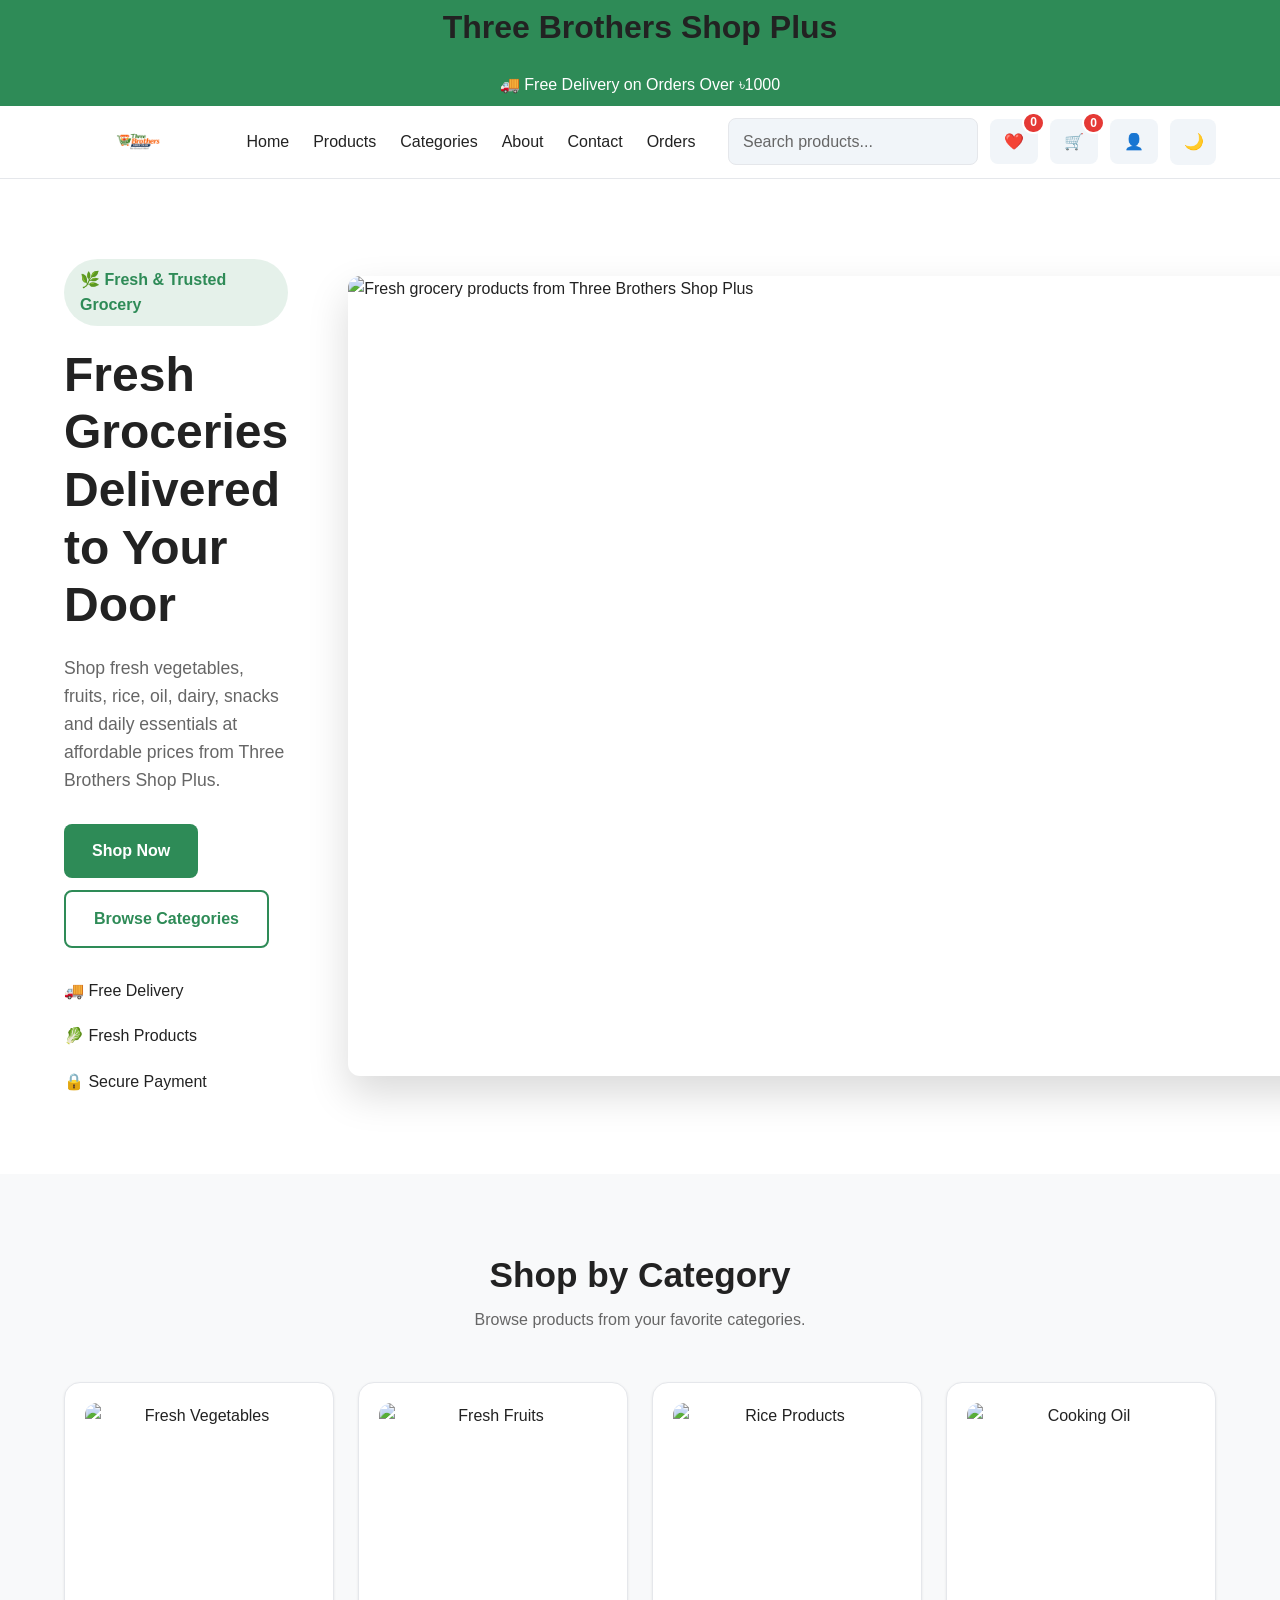
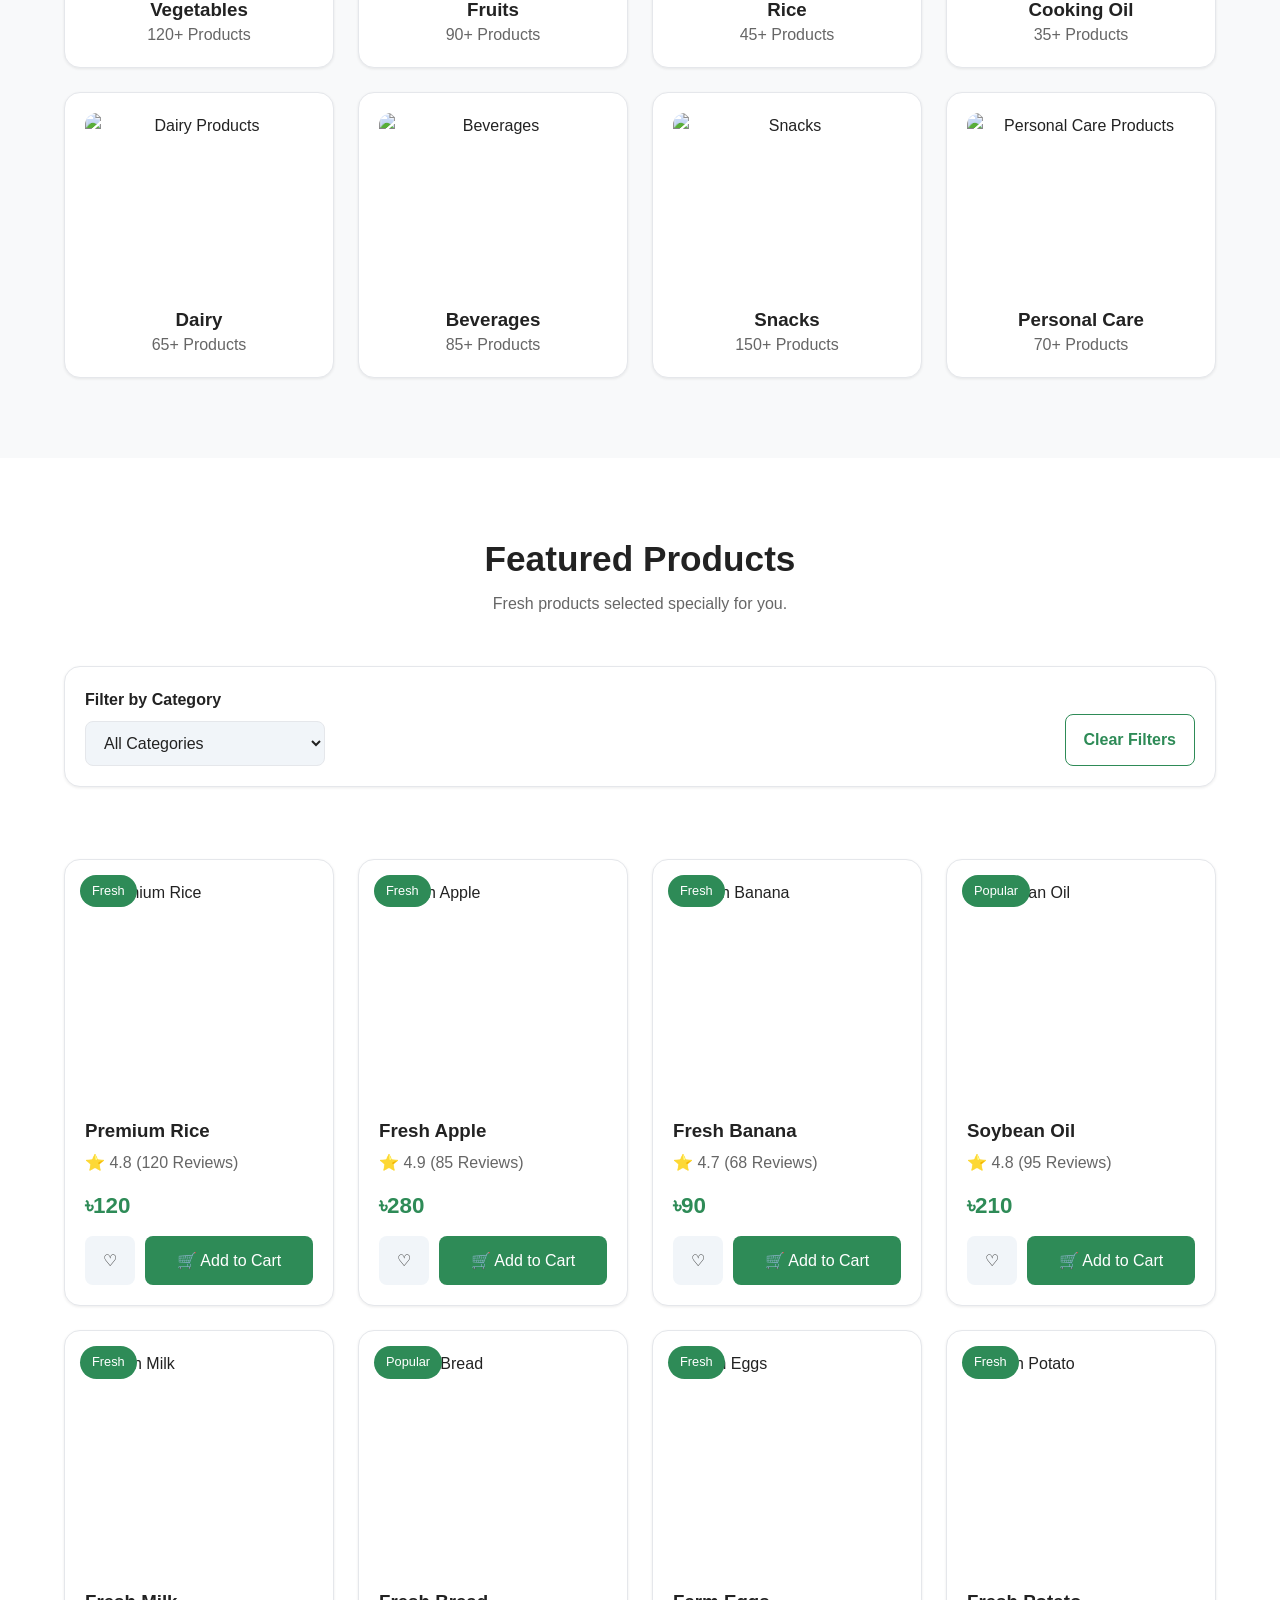
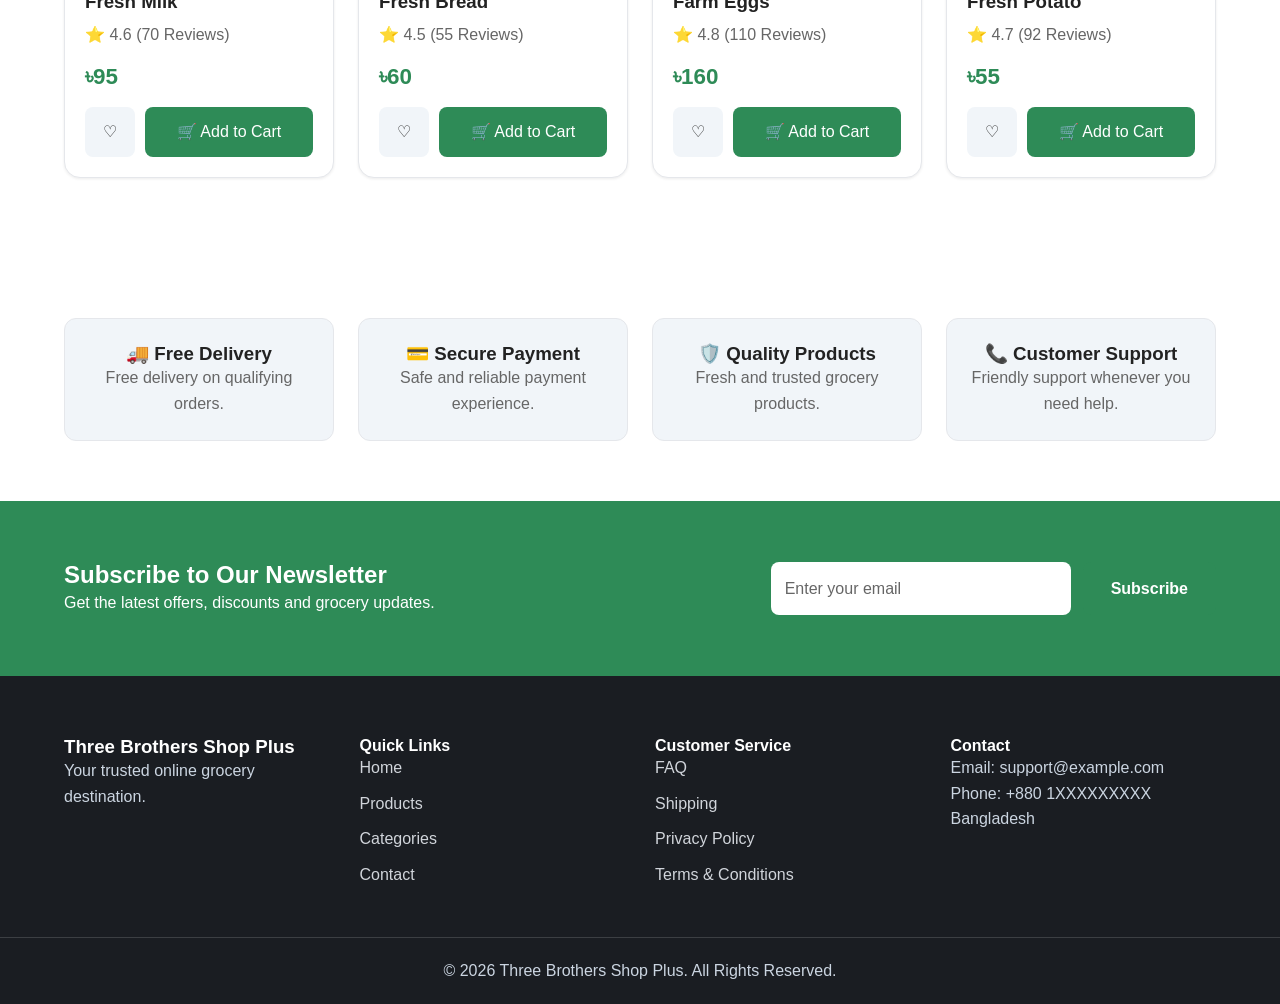
==== commit 2798c15a: "Module 5 - Lesson 21 Professional Order History Completed" ====
--- a/index.html
+++ b/index.html
@@ -186,6 +186,13 @@
                                 Contact
                             </a>
                         </li>
+
+                        <li>
+    <a href="order-history.html">
+        Orders
+    </a>
+</li>
+
 
                     </ul>
 
@@ -882,10 +889,8 @@
 
     <!-- JavaScript -->
 
-    <script src="assets/js/products.js"></script>
-
-   
-
+   <script src="assets/js/utils.js"></script>
+<script src="assets/js/products.js"></script>
 <script src="assets/js/main.js"></script>
 
 </body>
--- a/assets/css/components.css
+++ b/assets/css/components.css
@@ -1933,4 +1933,482 @@
     .product-details-actions .btn {
         width: 100%;
     }
+}
+
+
+/* ===================================
+   PRODUCTS CATALOG PAGE
+=================================== */
+
+.products-page {
+    min-height: 70vh;
+    padding: 80px 0;
+}
+
+.catalog-controls {
+    display: grid;
+
+    grid-template-columns:
+        minmax(220px, 2fr)
+        minmax(180px, 1fr)
+        minmax(180px, 1fr)
+        auto;
+
+    align-items: end;
+
+    gap: 18px;
+
+    margin-bottom: 24px;
+
+    padding: 22px;
+
+    background:
+        var(--surface-color);
+
+    border:
+        1px solid
+        var(--border-color);
+
+    border-radius: 16px;
+
+    box-shadow:
+        var(--shadow-sm);
+}
+
+.catalog-control-group {
+    display: flex;
+    flex-direction: column;
+    gap: 8px;
+}
+
+.catalog-control-group label {
+    font-weight: 600;
+}
+
+.catalog-control-group input,
+.catalog-control-group select {
+    width: 100%;
+
+    min-height: 46px;
+
+    padding: 12px 14px;
+
+    background:
+        var(--surface-color-2);
+
+    color:
+        var(--text-color);
+
+    border:
+        1px solid
+        var(--border-color);
+
+    border-radius:
+        var(--radius-md);
+}
+
+@media (max-width: 992px) {
+    .catalog-controls {
+        grid-template-columns:
+            repeat(2, 1fr);
+    }
+}
+
+@media (max-width: 576px) {
+    .catalog-controls {
+        grid-template-columns: 1fr;
+    }
+
+    .catalog-controls
+    .clear-filter-btn {
+        width: 100%;
+    }
+}
+
+/* ===================================
+   GLOBAL TOAST NOTIFICATION
+=================================== */
+
+.app-toast {
+    position: fixed;
+
+    right: 24px;
+    bottom: 24px;
+
+    z-index: 10000;
+
+    display: flex;
+    align-items: center;
+    gap: 12px;
+
+    min-width: 280px;
+    max-width: 380px;
+
+    padding: 14px 18px;
+
+    background:
+        var(--surface-color);
+
+    color:
+        var(--text-color);
+
+    border:
+        1px solid
+        var(--border-color);
+
+    border-left:
+        5px solid
+        var(--primary-color);
+
+    border-radius:
+        var(--radius-md);
+
+    box-shadow:
+        var(--shadow-lg);
+
+    opacity: 0;
+    visibility: hidden;
+
+    transform:
+        translateY(20px);
+
+    transition:
+        opacity 0.3s ease,
+        transform 0.3s ease,
+        visibility 0.3s ease;
+}
+
+.app-toast.show {
+    opacity: 1;
+    visibility: visible;
+
+    transform:
+        translateY(0);
+}
+
+.app-toast-success {
+    border-left-color:
+        var(--primary-color);
+}
+
+.app-toast-info {
+    border-left-color:
+        #1976d2;
+}
+
+.app-toast-error {
+    border-left-color:
+        var(--accent-color);
+}
+
+.app-toast-icon {
+    flex: 0 0 auto;
+
+    font-size: 1.3rem;
+}
+
+.app-toast-message {
+    font-weight: 600;
+    line-height: 1.4;
+}
+
+@media (max-width: 576px) {
+    .app-toast {
+        right: 16px;
+        bottom: 16px;
+        left: 16px;
+
+        min-width: 0;
+        max-width: none;
+    }
+}
+
+/* ===================================
+   BUTTON LOADING STATES
+=================================== */
+
+button.is-loading,
+button.is-success {
+    cursor: wait;
+}
+
+button.is-loading {
+    opacity: 0.8;
+}
+
+button.is-success {
+    cursor: default;
+}
+
+.button-spinner {
+    display: inline-block;
+
+    width: 16px;
+    height: 16px;
+
+    border: 2px solid
+        currentColor;
+
+    border-right-color:
+        transparent;
+
+    border-radius: 50%;
+
+    animation:
+        button-spin 0.7s
+        linear infinite;
+}
+
+@keyframes button-spin {
+    to {
+        transform:
+            rotate(360deg);
+    }
+}
+
+button:disabled {
+    pointer-events: none;
+}
+
+
+/* ===================================
+   FORM VALIDATION
+=================================== */
+
+.form-error {
+    display: block;
+
+    min-height: 20px;
+
+    color: #d32f2f;
+
+    font-size: 0.875rem;
+    font-weight: 600;
+}
+
+.form-group input.is-invalid,
+.form-group textarea.is-invalid,
+.form-group select.is-invalid {
+    border-color: #d32f2f;
+
+    box-shadow:
+        0 0 0 3px
+        rgba(211, 47, 47, 0.12);
+}
+
+.form-group input.is-invalid:focus,
+.form-group textarea.is-invalid:focus,
+.form-group select.is-invalid:focus {
+    outline-color: #d32f2f;
+}
+
+/* ===================================
+   ORDER HISTORY PAGE
+=================================== */
+
+.order-history-page {
+    min-height: 70vh;
+    padding: 80px 0;
+}
+
+.order-history-list {
+    display: grid;
+    gap: 24px;
+}
+
+.order-history-card {
+    padding: 26px;
+
+    background:
+        var(--surface-color);
+
+    color:
+        var(--text-color);
+
+    border:
+        1px solid
+        var(--border-color);
+
+    border-radius: 18px;
+
+    box-shadow:
+        var(--shadow-sm);
+}
+
+.order-history-card-header {
+    display: flex;
+    align-items: flex-start;
+    justify-content: space-between;
+    gap: 20px;
+
+    margin-bottom: 22px;
+}
+
+.order-history-label {
+    display: block;
+
+    margin-bottom: 6px;
+
+    color:
+        var(--muted-text-color);
+
+    font-size: 0.875rem;
+}
+
+.order-history-card h2 {
+    font-size: 1.15rem;
+    word-break: break-word;
+}
+
+.order-history-status {
+    display: inline-flex;
+    align-items: center;
+    justify-content: center;
+
+    padding: 8px 14px;
+
+    border-radius: 999px;
+
+    font-size: 0.875rem;
+    font-weight: 700;
+
+    text-transform: capitalize;
+}
+
+.order-status-pending {
+    background:
+        rgba(255, 152, 0, 0.14);
+
+    color:
+        #ef6c00;
+}
+
+.order-status-confirmed {
+    background:
+        rgba(33, 150, 243, 0.14);
+
+    color:
+        #1565c0;
+}
+
+.order-status-processing {
+    background:
+        rgba(103, 58, 183, 0.14);
+
+    color:
+        #5e35b1;
+}
+
+.order-status-shipped {
+    background:
+        rgba(0, 188, 212, 0.14);
+
+    color:
+        #00838f;
+}
+
+.order-status-delivered {
+    background:
+        rgba(46, 125, 50, 0.14);
+
+    color:
+        #2e7d32;
+}
+
+.order-status-cancelled {
+    background:
+        rgba(211, 47, 47, 0.14);
+
+    color:
+        #d32f2f;
+}
+
+.order-history-meta {
+    display: grid;
+
+    grid-template-columns:
+        repeat(3, 1fr);
+
+    gap: 18px;
+
+    padding: 20px;
+
+    background:
+        var(--surface-color-2);
+
+    border-radius:
+        var(--radius-md);
+}
+
+.order-history-meta span {
+    display: block;
+
+    margin-bottom: 6px;
+
+    color:
+        var(--muted-text-color);
+
+    font-size: 0.875rem;
+}
+
+.order-history-actions {
+    display: flex;
+    justify-content: flex-end;
+
+    margin-top: 22px;
+}
+
+.order-history-empty {
+    padding: 60px 24px;
+
+    text-align: center;
+
+    background:
+        var(--surface-color);
+
+    border:
+        1px solid
+        var(--border-color);
+
+    border-radius: 18px;
+
+    box-shadow:
+        var(--shadow-sm);
+}
+
+.order-history-empty-icon {
+    margin-bottom: 18px;
+
+    font-size: 4rem;
+}
+
+.order-history-empty h2 {
+    margin-bottom: 10px;
+}
+
+.order-history-empty p {
+    margin-bottom: 24px;
+
+    color:
+        var(--muted-text-color);
+}
+
+@media (max-width: 768px) {
+    .order-history-meta {
+        grid-template-columns: 1fr;
+    }
+}
+
+@media (max-width: 576px) {
+    .order-history-card-header {
+        flex-direction: column;
+    }
+
+    .order-history-actions {
+        justify-content: stretch;
+    }
+
+    .order-history-actions .btn {
+        width: 100%;
+    }
 }
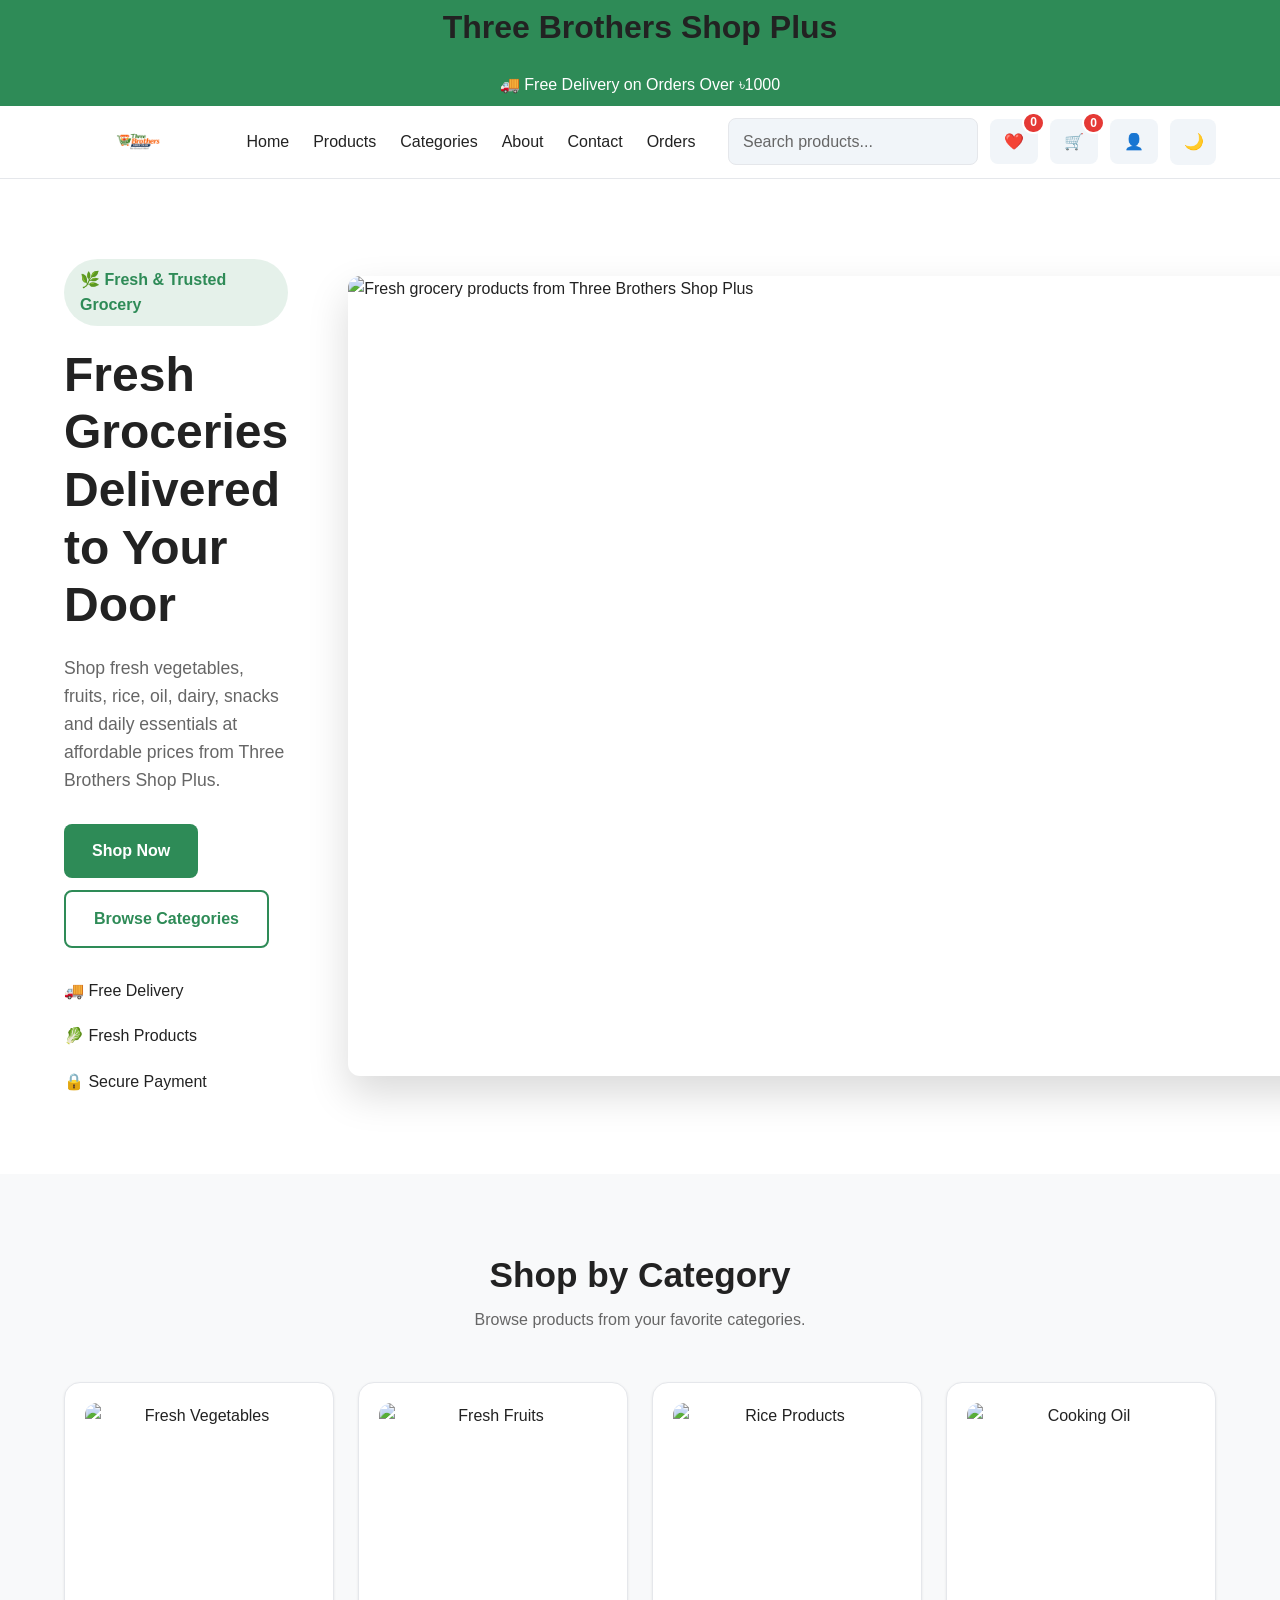
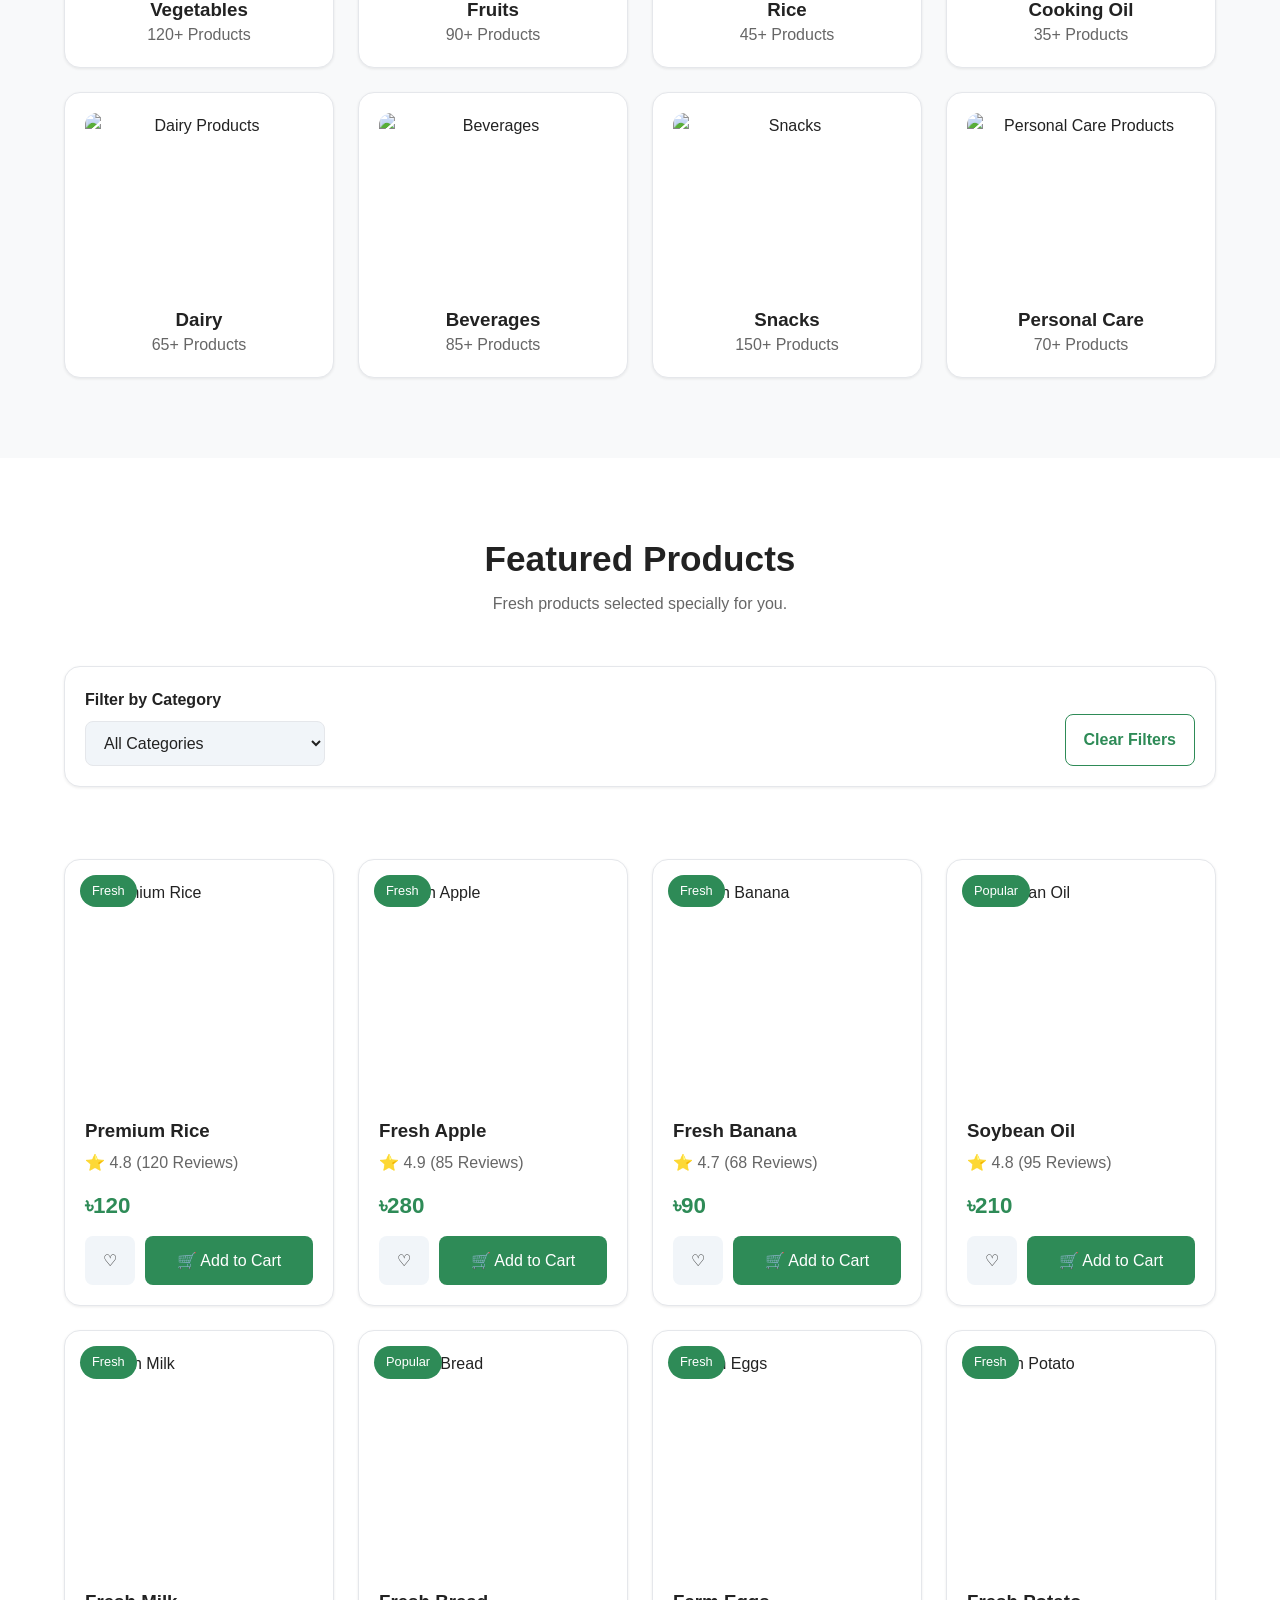
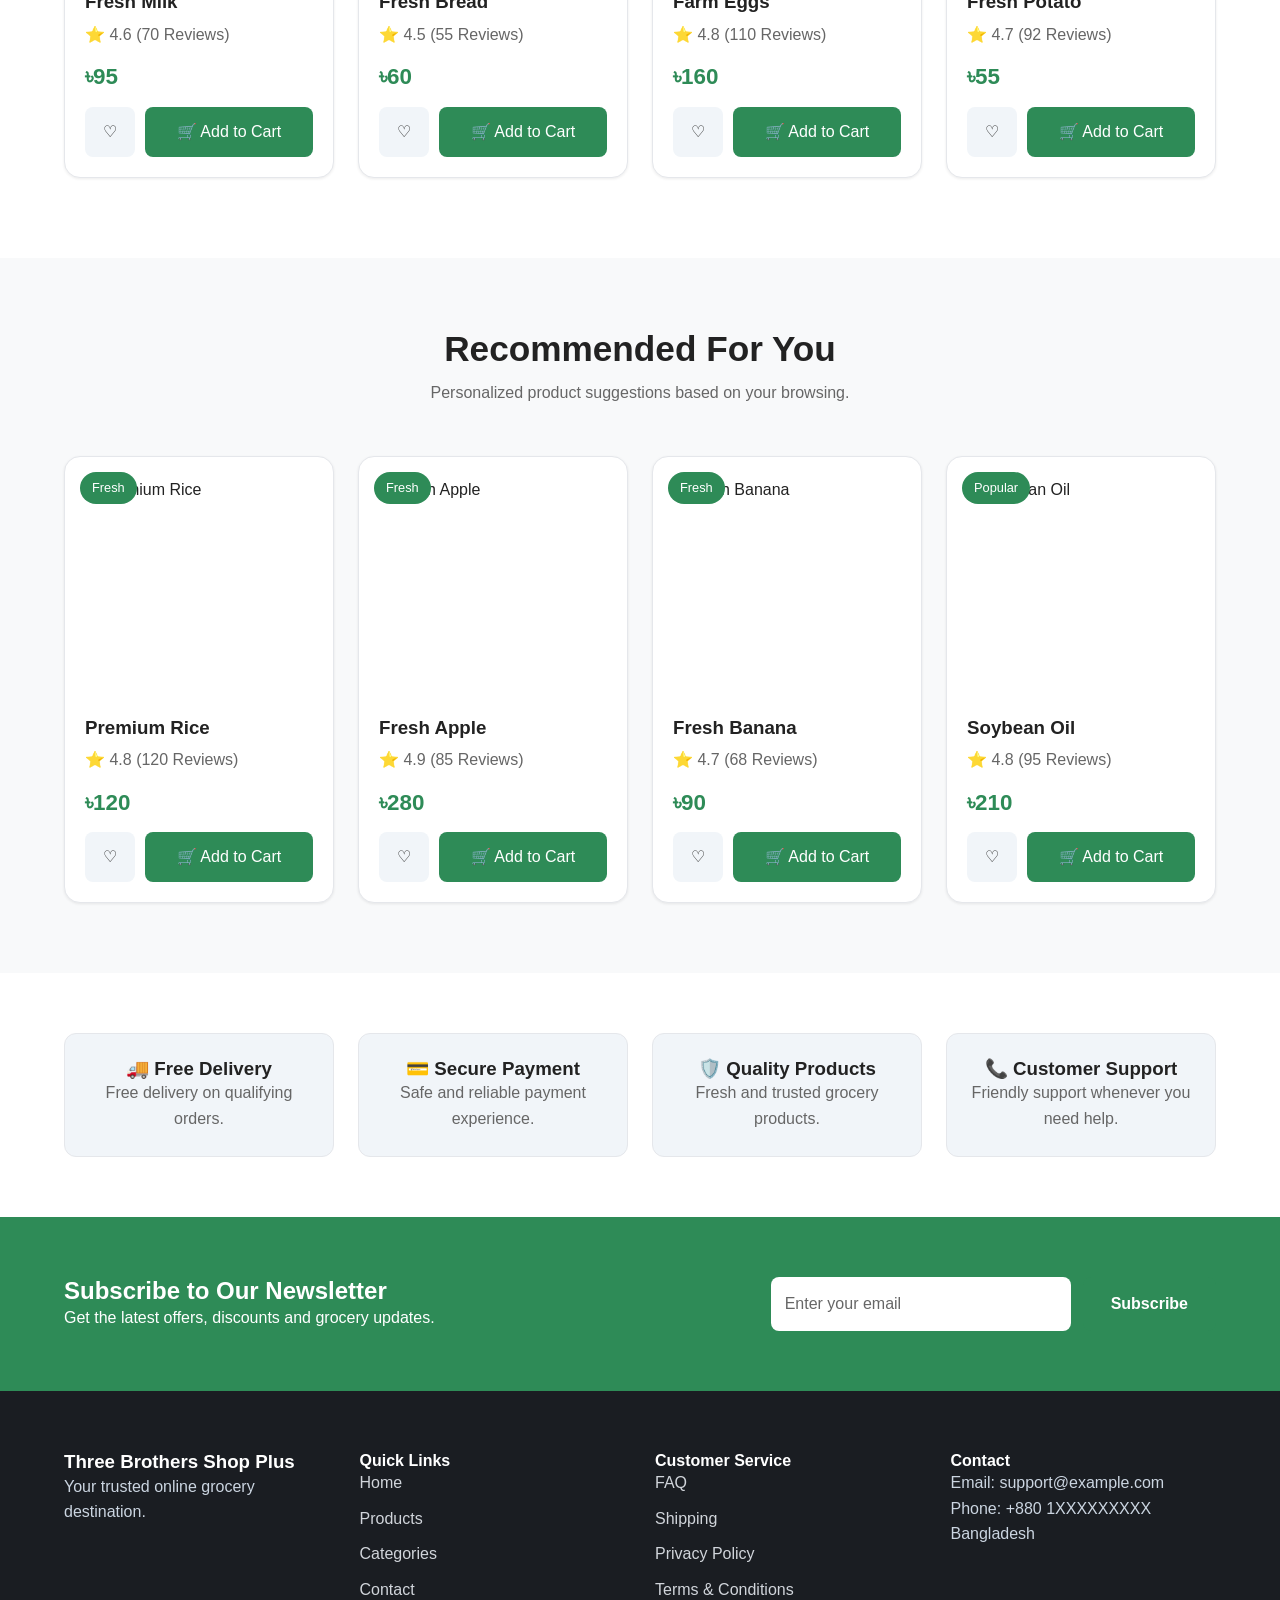
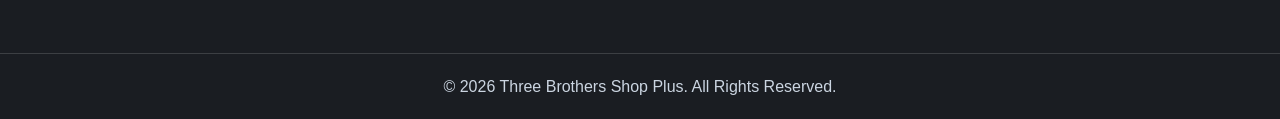
==== commit 9bce146f: "Module 5 - Lesson 26 Professional Product Recommendations Completed" ====
--- a/index.html
+++ b/index.html
@@ -640,6 +640,64 @@
 
 </section>
 
+<section
+    id="home-recently-viewed-section"
+    class="recently-viewed-section"
+    hidden>
+
+    <div class="container">
+
+        <div class="section-header">
+
+            <h2>
+                Recently Viewed
+            </h2>
+
+            <p>
+                Continue exploring products
+                you viewed recently.
+            </p>
+
+        </div>
+
+        <div
+            id="home-recently-viewed-grid"
+            class="product-grid">
+        </div>
+
+    </div>
+
+</section>
+
+<section
+    id="home-recommendations-section"
+    class="recommendation-section"
+    hidden>
+
+    <div class="container">
+
+        <div class="section-header">
+
+            <h2>
+                Recommended For You
+            </h2>
+
+            <p>
+                Personalized product suggestions
+                based on your browsing.
+            </p>
+
+        </div>
+
+        <div
+            id="home-recommendations-grid"
+            class="product-grid">
+        </div>
+
+    </div>
+
+</section>
+
         <!-- ===================================
              Trust Section
         ==================================== -->
--- a/assets/css/components.css
+++ b/assets/css/components.css
@@ -1537,13 +1537,20 @@
 .order-success-actions {
     display: flex;
 
-    justify-content: center;
-
-    gap: 14px;
-
-    flex-wrap: wrap;
-
-    margin-top: 35px;
+    justify-content:
+        center;
+
+    align-items:
+        center;
+
+    flex-wrap:
+        wrap;
+
+    gap:
+        14px;
+
+    margin-top:
+        35px;
 }
 
 @media (max-width: 768px) {
@@ -2353,11 +2360,22 @@
 
 .order-history-actions {
     display: flex;
-    justify-content: flex-end;
-
-    margin-top: 22px;
-}
-
+
+    justify-content:
+        flex-end;
+
+    align-items:
+        center;
+
+    flex-wrap:
+        wrap;
+
+    gap:
+        12px;
+
+    margin-top:
+        22px;
+}
 .order-history-empty {
     padding: 60px 24px;
 
@@ -2411,4 +2429,633 @@
     .order-history-actions .btn {
         width: 100%;
     }
+}
+
+
+/* ===================================
+   ORDER TRACKING TIMELINE
+=================================== */
+
+.order-tracking-timeline {
+    position: relative;
+
+    display: grid;
+    gap: 0;
+
+    padding-left: 10px;
+}
+
+.tracking-step {
+    position: relative;
+
+    display: grid;
+
+    grid-template-columns:
+        46px
+        minmax(0, 1fr);
+
+    gap: 16px;
+
+    min-height: 90px;
+}
+
+.tracking-step:not(:last-child)::after {
+    content: "";
+
+    position: absolute;
+
+    top: 42px;
+    left: 21px;
+
+    width: 3px;
+
+    height:
+        calc(100% - 16px);
+
+    background:
+        var(--border-color);
+}
+
+.tracking-step-marker {
+    position: relative;
+
+    z-index: 2;
+
+    width: 44px;
+    height: 44px;
+
+    display: flex;
+    align-items: center;
+    justify-content: center;
+
+    background:
+        var(--surface-color-2);
+
+    color:
+        var(--muted-text-color);
+
+    border:
+        3px solid
+        var(--border-color);
+
+    border-radius: 50%;
+
+    font-weight: 800;
+}
+
+.tracking-step-content {
+    padding-top: 4px;
+}
+
+.tracking-step-content h3 {
+    margin-bottom: 6px;
+
+    font-size: 1rem;
+}
+
+.tracking-step-content p {
+    color:
+        var(--muted-text-color);
+}
+
+
+/* Completed Step */
+
+.tracking-step-completed
+.tracking-step-marker {
+    background:
+        var(--primary-color);
+
+    color: #fff;
+
+    border-color:
+        var(--primary-color);
+}
+
+.tracking-step-completed:not(:last-child)::after {
+    background:
+        var(--primary-color);
+}
+
+
+/* Current Step */
+
+.tracking-step-current
+.tracking-step-marker {
+    background:
+        var(--surface-color);
+
+    color:
+        var(--primary-color);
+
+    border-color:
+        var(--primary-color);
+
+    box-shadow:
+        0 0 0 5px
+        rgba(
+            46,
+            125,
+            50,
+            0.12
+        );
+}
+
+
+/* ===================================
+   CANCELLED ORDER
+=================================== */
+
+.order-cancelled-state {
+    display: flex;
+    align-items: center;
+
+    gap: 16px;
+
+    padding: 20px;
+
+    background:
+        rgba(
+            211,
+            47,
+            47,
+            0.1
+        );
+
+    color:
+        #d32f2f;
+
+    border:
+        1px solid
+        rgba(
+            211,
+            47,
+            47,
+            0.25
+        );
+
+    border-radius:
+        var(--radius-md);
+}
+
+.order-cancelled-icon {
+    flex: 0 0 auto;
+
+    font-size: 2rem;
+}
+
+
+/* ===================================
+   ORDER HISTORY PROGRESS
+=================================== */
+
+.order-progress {
+    margin-top: 22px;
+}
+
+.order-progress-header {
+    display: flex;
+    justify-content: space-between;
+
+    gap: 16px;
+
+    margin-bottom: 10px;
+
+    text-transform: capitalize;
+}
+
+.order-progress-header span {
+    color:
+        var(--muted-text-color);
+}
+
+.order-progress-track {
+    width: 100%;
+    height: 10px;
+
+    overflow: hidden;
+
+    background:
+        var(--surface-color-2);
+
+    border:
+        1px solid
+        var(--border-color);
+
+    border-radius: 999px;
+}
+
+.order-progress-bar {
+    height: 100%;
+
+    background:
+        var(--primary-color);
+
+    border-radius: inherit;
+
+    transition:
+        width 0.4s ease;
+}
+
+
+/* Cancelled Progress */
+
+.order-progress-cancelled
+.order-progress-bar {
+    background:
+        #d32f2f;
+}
+
+
+@media (max-width: 576px) {
+    .tracking-step {
+        grid-template-columns:
+            40px
+            minmax(0, 1fr);
+
+        gap: 12px;
+    }
+
+    .tracking-step-marker {
+        width: 38px;
+        height: 38px;
+    }
+
+    .tracking-step:not(:last-child)::after {
+        left: 18px;
+        top: 36px;
+    }
+
+    .order-progress-header {
+        flex-direction: column;
+
+        gap: 4px;
+    }
+}
+
+/* ===================================
+   ORDER HISTORY CONTROLS
+=================================== */
+
+.order-history-controls {
+    display: grid;
+
+    grid-template-columns:
+        minmax(220px, 2fr)
+        minmax(160px, 1fr)
+        minmax(160px, 1fr)
+        auto;
+
+    gap: 18px;
+
+    align-items: end;
+
+    margin-bottom: 20px;
+
+    padding: 22px;
+
+    background:
+        var(--surface-color);
+
+    border:
+        1px solid
+        var(--border-color);
+
+    border-radius: 18px;
+
+    box-shadow:
+        var(--shadow-sm);
+}
+
+
+.order-search-group,
+.order-filter-group,
+.order-sort-group {
+    min-width: 0;
+}
+
+
+.order-control-label {
+    display: block;
+
+    margin-bottom: 8px;
+
+    color:
+        var(--text-color);
+
+    font-size: 0.875rem;
+    font-weight: 700;
+}
+
+
+.order-search-wrapper {
+    position: relative;
+}
+
+
+.order-search-icon {
+    position: absolute;
+
+    top: 50%;
+    left: 14px;
+
+    transform:
+        translateY(-50%);
+
+    pointer-events: none;
+}
+
+
+.order-search-input,
+.order-filter-select {
+    width: 100%;
+
+    min-height: 48px;
+
+    padding:
+        12px
+        14px;
+
+    background:
+        var(--surface-color);
+
+    color:
+        var(--text-color);
+
+    border:
+        1px solid
+        var(--border-color);
+
+    border-radius:
+        var(--radius-md);
+
+    font: inherit;
+
+    transition:
+        border-color 0.2s ease,
+        box-shadow 0.2s ease;
+}
+
+
+.order-search-input {
+    padding-left: 44px;
+}
+
+
+.order-search-input:focus,
+.order-filter-select:focus {
+    outline: none;
+
+    border-color:
+        var(--primary-color);
+
+    box-shadow:
+        0 0 0 3px
+        rgba(
+            46,
+            125,
+            50,
+            0.12
+        );
+}
+
+
+.order-reset-group {
+    display: flex;
+}
+
+
+.order-reset-btn {
+    min-height: 48px;
+
+    white-space: nowrap;
+}
+
+
+/* ===================================
+   ORDER RESULTS BAR
+=================================== */
+
+.order-results-bar {
+    display: flex;
+
+    align-items: center;
+
+    justify-content:
+        space-between;
+
+    margin-bottom: 20px;
+}
+
+
+.order-results-bar p {
+    margin: 0;
+
+    color:
+        var(--muted-text-color);
+
+    font-size: 0.95rem;
+    font-weight: 600;
+}
+
+/* ===================================
+   ORDER CONTROLS RESPONSIVE
+=================================== */
+
+@media (
+    max-width: 992px
+) {
+
+    .order-history-controls {
+        grid-template-columns:
+            repeat(2, 1fr);
+    }
+
+}
+
+
+@media (
+    max-width: 576px
+) {
+
+    .order-history-controls {
+        grid-template-columns:
+            1fr;
+
+        padding: 18px;
+    }
+
+
+    .order-reset-group {
+        width: 100%;
+    }
+
+
+    .order-reset-btn {
+        width: 100%;
+    }
+
+}
+
+/* ===================================
+   DANGER BUTTON
+=================================== */
+
+.btn-danger {
+    background:
+        #d32f2f;
+
+    color:
+        #ffffff;
+
+    border:
+        1px solid
+        #d32f2f;
+
+    cursor: pointer;
+
+    transition:
+        background 0.2s ease,
+        border-color 0.2s ease,
+        transform 0.2s ease;
+}
+
+.btn-danger:hover {
+    background:
+        #b71c1c;
+
+    border-color:
+        #b71c1c;
+
+    transform:
+        translateY(-2px);
+}
+
+.btn-danger:focus-visible {
+    outline:
+        3px solid
+        rgba(
+            211,
+            47,
+            47,
+            0.25
+        );
+
+    outline-offset:
+        3px;
+}
+
+
+.order-progress-cancelled
+.order-progress-track {
+    border-color:
+        rgba(
+            211,
+            47,
+            47,
+            0.35
+        );
+
+    background:
+        rgba(
+            211,
+            47,
+            47,
+            0.1
+        );
+}
+
+@media (
+    max-width: 576px
+) {
+
+    .order-history-actions {
+        flex-direction:
+            column;
+    }
+
+    .order-history-actions
+    .btn {
+        width:
+            100%;
+    }
+
+    .order-success-actions {
+        flex-direction:
+            column;
+    }
+
+    .order-success-actions
+    .btn {
+        width:
+            100%;
+    }
+
+}
+
+
+/* ===================================
+   RECENTLY VIEWED PRODUCTS
+=================================== */
+
+.recently-viewed-section {
+    padding:
+        70px 0;
+}
+
+.product-details-page
+.recently-viewed-section {
+    margin-top:
+        60px;
+
+    padding:
+        50px 0 0;
+}
+
+.recently-viewed-section[hidden] {
+    display:
+        none !important;
+}
+
+#home-recently-viewed-section {
+    background:
+        var(--surface-color-2);
+}
+
+/* ===================================
+   PRODUCT RECOMMENDATIONS
+=================================== */
+
+.recommendation-section {
+    padding:
+        70px 0;
+}
+
+.product-details-page
+.recommendation-section {
+    margin-top:
+        60px;
+
+    padding:
+        50px 0 0;
+}
+
+.recommendation-section[hidden] {
+    display:
+        none !important;
+}
+
+#home-recommendations-section {
+    background:
+        var(--background-color);
+}
+
+#home-recently-viewed-section {
+    background:
+        var(--surface-color-2);
+}
+
+#home-recommendations-section {
+    background:
+        var(--background-color);
 }
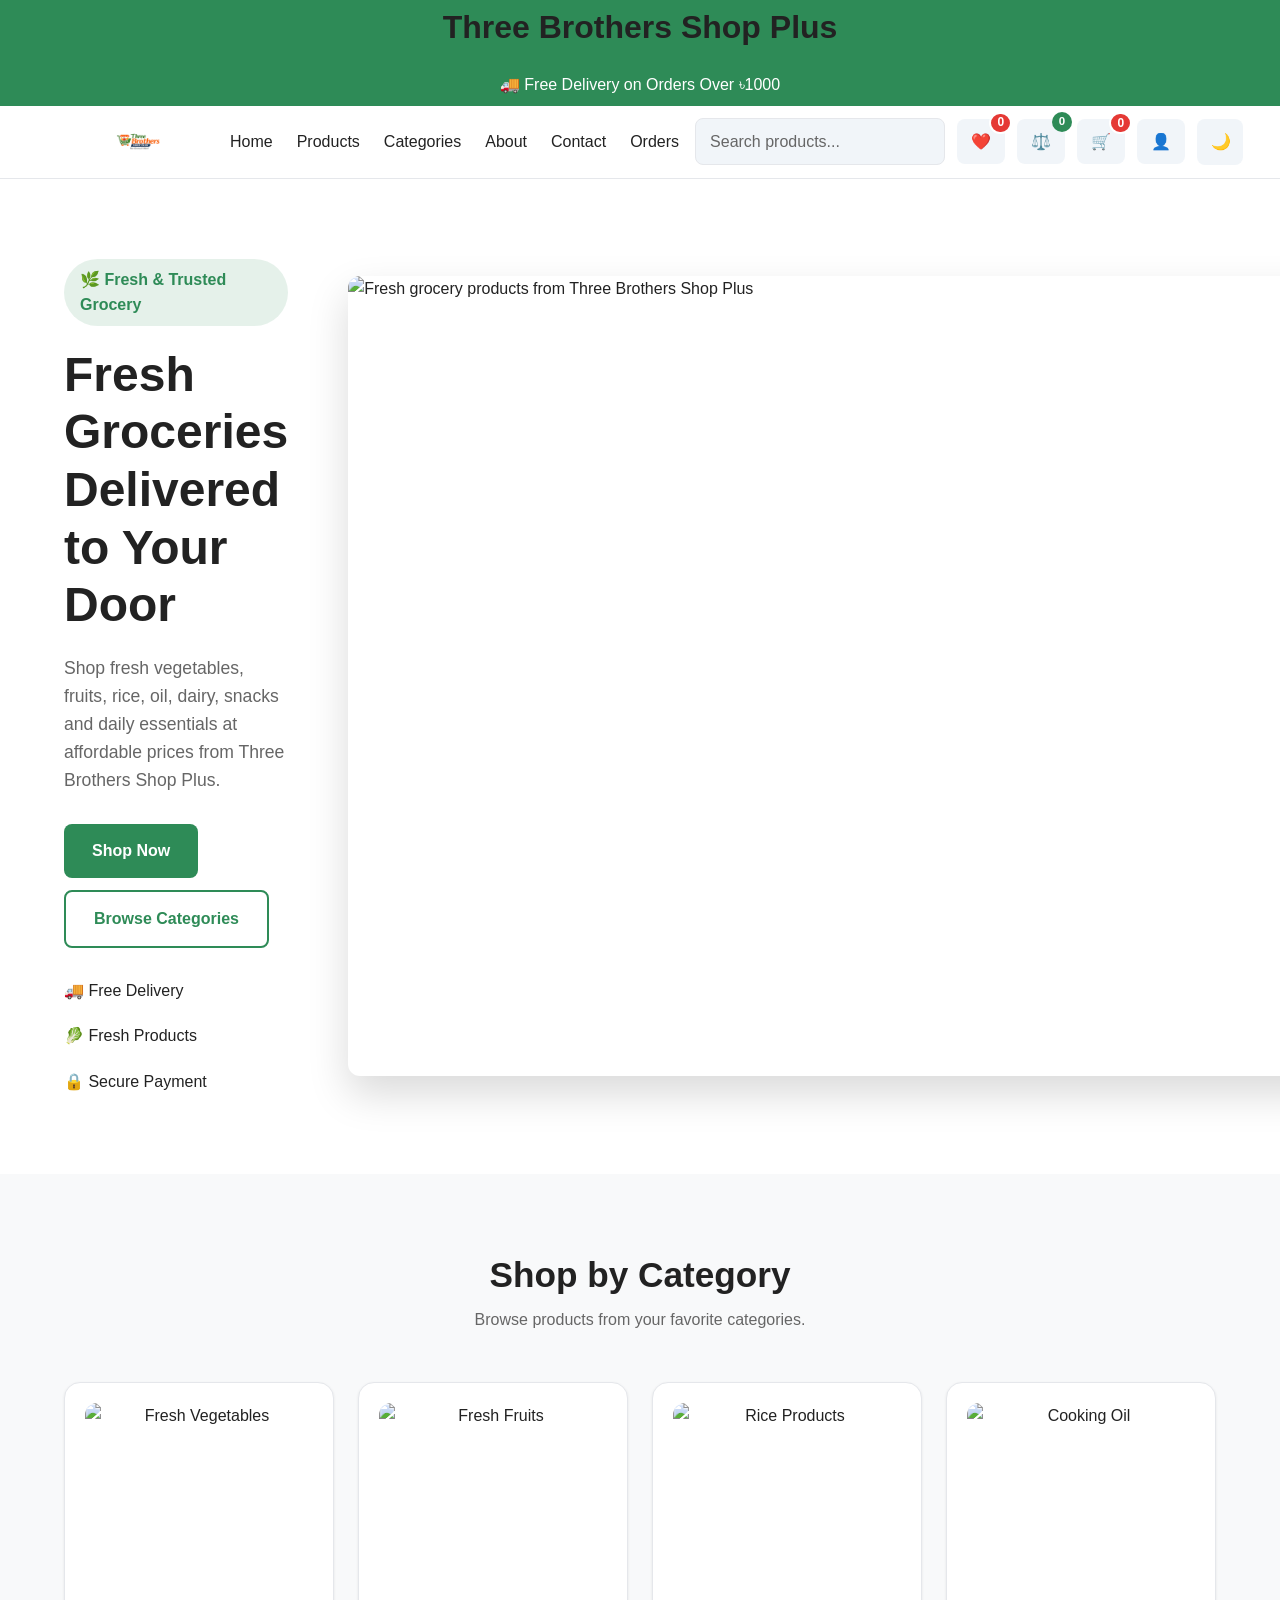
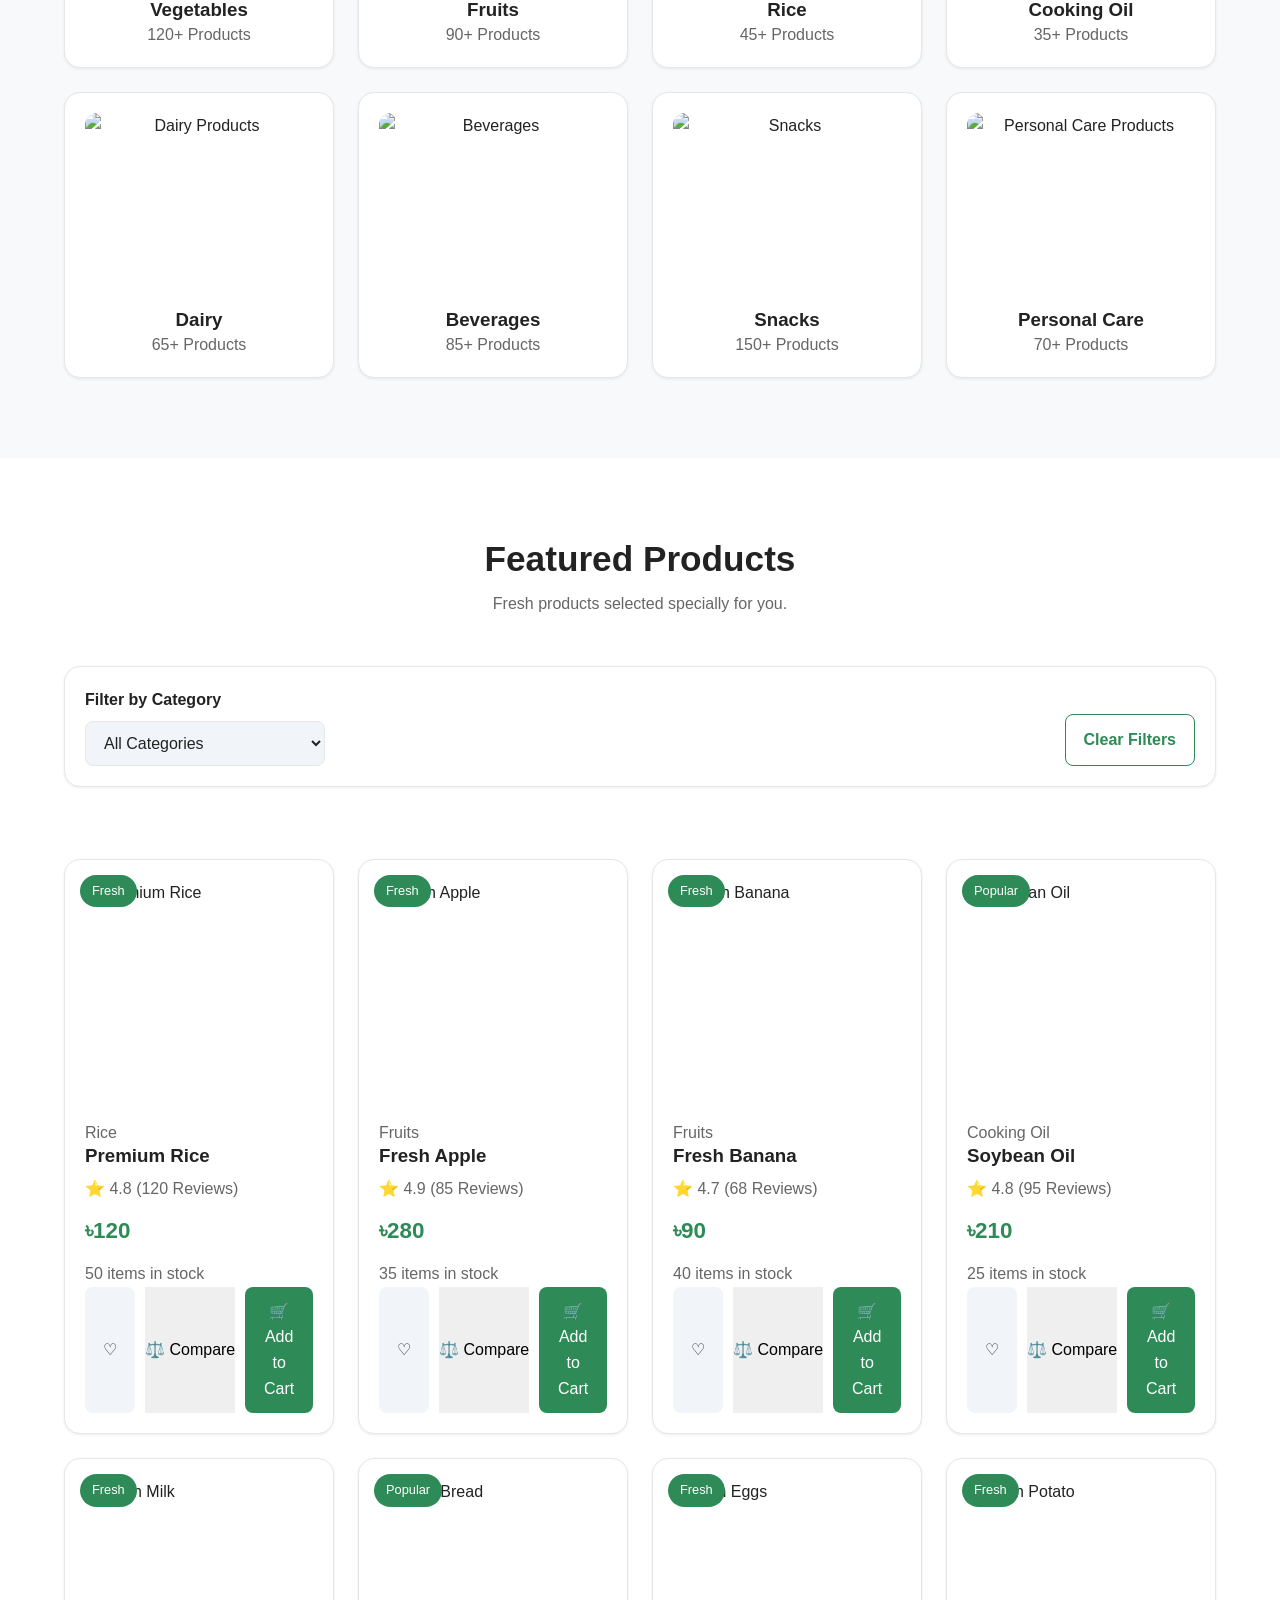
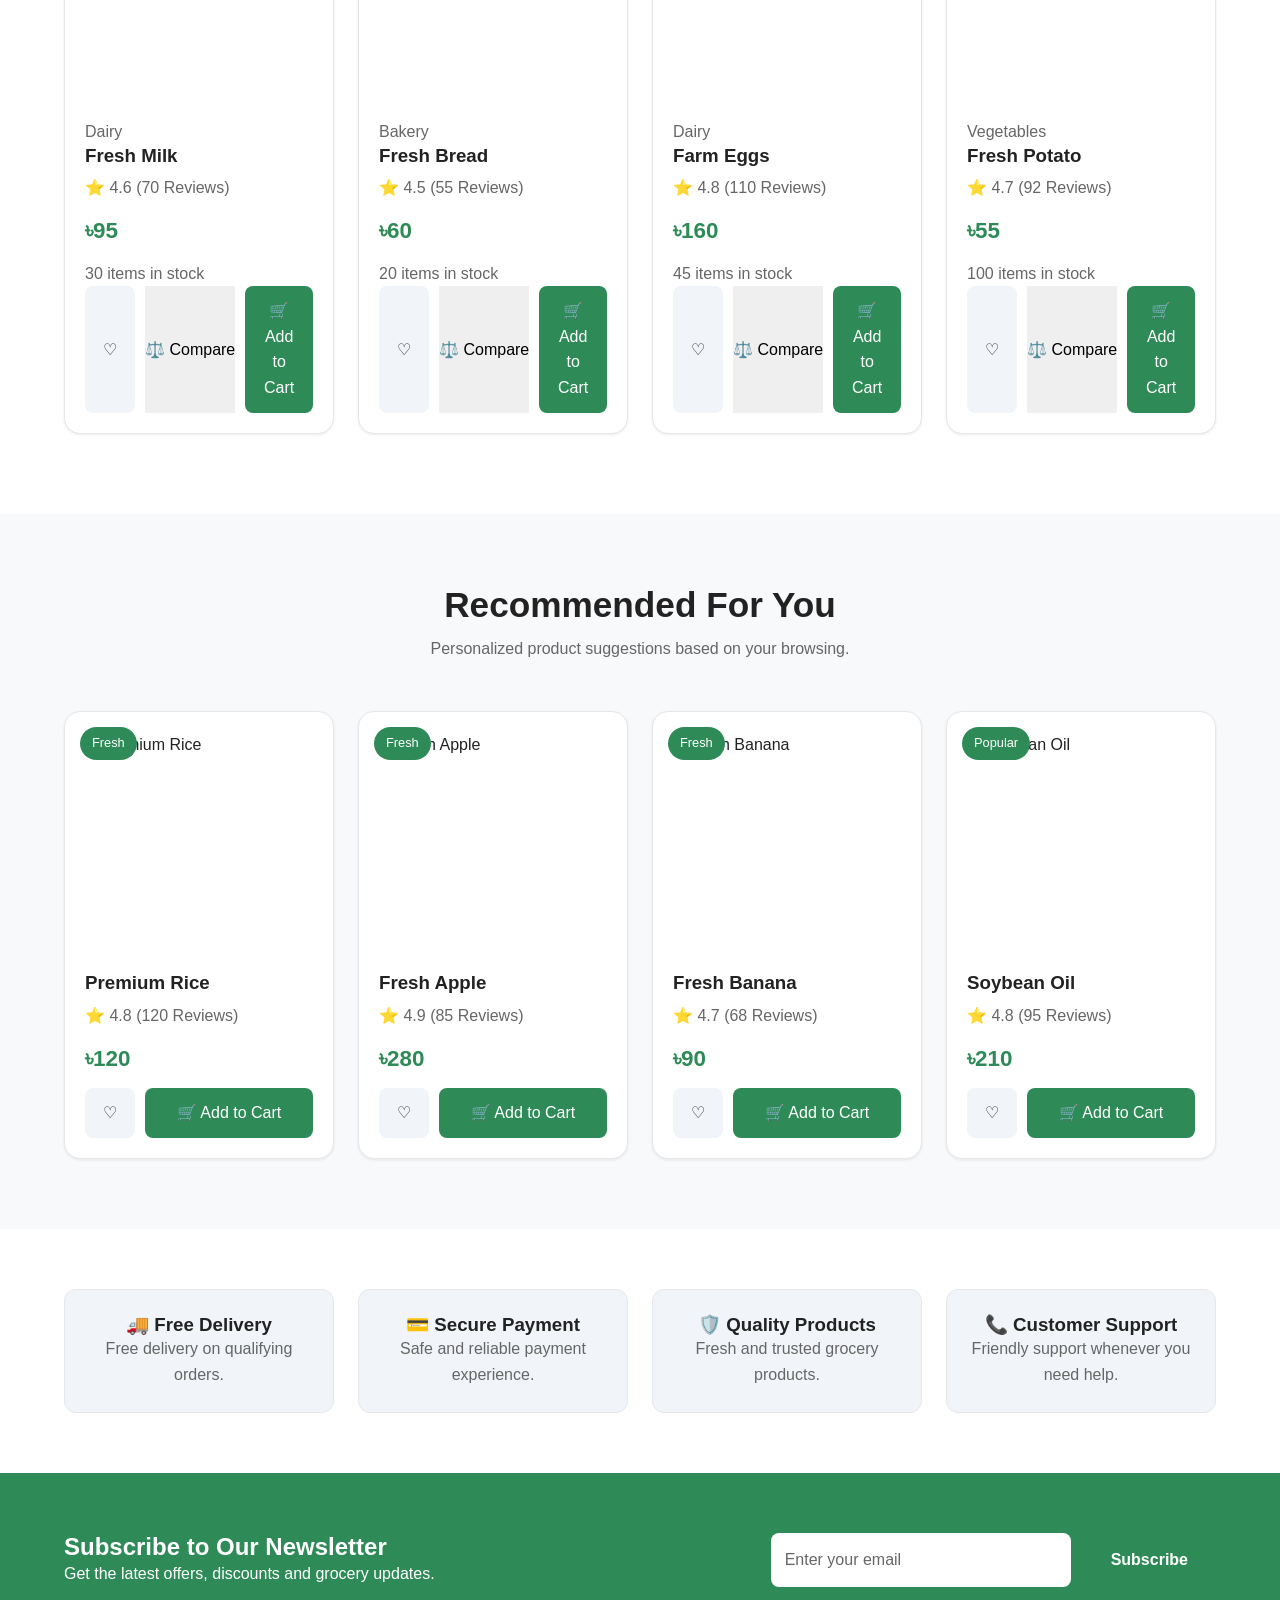
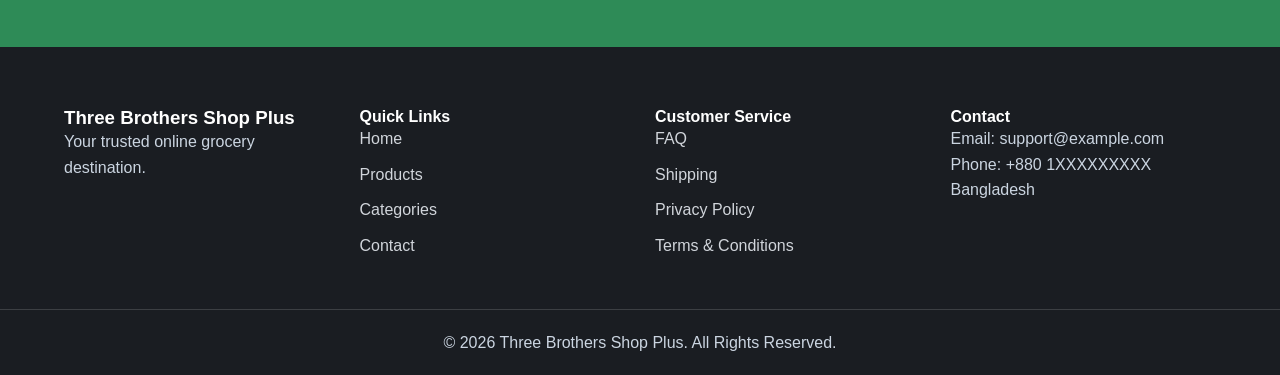
==== commit 88ea7865: "Initial commit" ====
--- a/index.html
+++ b/index.html
@@ -224,6 +224,26 @@
         aria-live="polite">
         0
     </span>
+
+    <a
+    href="compare.html"
+    class="header-icon-btn compare-header-btn"
+    aria-label="Compare Products">
+
+    <span aria-hidden="true">
+        ⚖️
+    </span>
+
+    <span
+        id="compare-count"
+        class="compare-count"
+        aria-live="polite">
+
+        0
+
+    </span>
+
+</a>
 
 </a>
 
--- a/assets/css/components.css
+++ b/assets/css/components.css
@@ -3058,4 +3058,543 @@
 #home-recommendations-section {
     background:
         var(--background-color);
+}
+
+/* ===================================
+   COMPARE HEADER COUNT
+=================================== */
+
+.compare-header-btn {
+    position: relative;
+}
+
+
+.compare-count {
+    display: flex;
+
+    align-items: center;
+    justify-content: center;
+
+    min-width: 20px;
+    height: 20px;
+
+    padding: 0 5px;
+
+    position: absolute;
+
+    top: -7px;
+    right: -7px;
+
+    background:
+        var(--primary-color);
+
+    color:
+        #ffffff;
+
+    border-radius:
+        999px;
+
+    font-size:
+        0.72rem;
+
+    font-weight:
+        700;
+
+    line-height:
+        1;
+}
+
+
+/* ===================================
+   COMPARE BUTTON
+=================================== */
+
+.compare-btn {
+    display: inline-flex;
+
+    align-items: center;
+    justify-content: center;
+
+    gap: 6px;
+
+    cursor: pointer;
+
+    transition:
+        background 0.2s ease,
+        color 0.2s ease,
+        border-color 0.2s ease,
+        transform 0.2s ease;
+}
+
+
+.compare-btn.active {
+    background:
+        var(--primary-color);
+
+    color:
+        #ffffff;
+
+    border-color:
+        var(--primary-color);
+}
+
+
+.compare-btn:hover {
+    transform:
+        translateY(-2px);
+}
+
+
+/* ===================================
+   COMPARE PAGE
+=================================== */
+
+.compare-page {
+    min-height:
+        70vh;
+
+    padding:
+        60px 0 80px;
+}
+
+
+/* ===================================
+   COMPARE TOOLBAR
+=================================== */
+
+.compare-toolbar {
+    display: flex;
+
+    align-items: center;
+
+    justify-content:
+        space-between;
+
+    gap:
+        20px;
+
+    flex-wrap:
+        wrap;
+
+    margin-bottom:
+        30px;
+
+    padding:
+        18px 20px;
+
+    background:
+        var(--surface-color);
+
+    border:
+        1px solid
+        var(--border-color);
+
+    border-radius:
+        16px;
+
+    box-shadow:
+        var(--shadow-sm);
+}
+
+
+.compare-toolbar p {
+    margin: 0;
+
+    color:
+        var(--muted-text-color);
+
+    font-weight:
+        600;
+}
+
+
+/* ===================================
+   COMPARE EMPTY STATE
+=================================== */
+
+.compare-empty-state {
+    max-width:
+        650px;
+
+    margin:
+        50px auto;
+
+    padding:
+        50px 30px;
+
+    text-align:
+        center;
+
+    background:
+        var(--surface-color);
+
+    border:
+        1px solid
+        var(--border-color);
+
+    border-radius:
+        20px;
+
+    box-shadow:
+        var(--shadow-sm);
+}
+
+
+.compare-empty-icon {
+    margin-bottom:
+        18px;
+
+    font-size:
+        4rem;
+}
+
+
+.compare-empty-state h2 {
+    margin-bottom:
+        12px;
+}
+
+
+.compare-empty-state p {
+    margin-bottom:
+        25px;
+
+    color:
+        var(--muted-text-color);
+
+    line-height:
+        1.7;
+}
+
+
+.compare-empty-actions {
+    display:
+        flex;
+
+    justify-content:
+        center;
+
+    gap:
+        12px;
+
+    flex-wrap:
+        wrap;
+}
+
+
+/* ===================================
+   COMPARE TABLE
+=================================== */
+
+.compare-table-wrapper {
+    width:
+        100%;
+
+    overflow-x:
+        auto;
+
+    background:
+        var(--surface-color);
+
+    border:
+        1px solid
+        var(--border-color);
+
+    border-radius:
+        18px;
+
+    box-shadow:
+        var(--shadow-sm);
+}
+
+
+.compare-table {
+    width:
+        100%;
+
+    min-width:
+        850px;
+
+    border-collapse:
+        collapse;
+}
+
+
+.compare-table th,
+.compare-table td {
+    padding:
+        20px;
+
+    border-right:
+        1px solid
+        var(--border-color);
+
+    border-bottom:
+        1px solid
+        var(--border-color);
+
+    text-align:
+        center;
+
+    vertical-align:
+        middle;
+}
+
+
+.compare-table tr:last-child th,
+.compare-table tr:last-child td {
+    border-bottom:
+        none;
+}
+
+
+.compare-table th:last-child,
+.compare-table td:last-child {
+    border-right:
+        none;
+}
+
+
+.compare-table tbody th {
+    min-width:
+        140px;
+
+    background:
+        var(--surface-color-2);
+
+    color:
+        var(--text-color);
+
+    text-align:
+        left;
+
+    font-weight:
+        700;
+}
+
+
+/* ===================================
+   COMPARE PRODUCT HEADER
+=================================== */
+
+.compare-product-column {
+    min-width:
+        230px;
+}
+
+
+.compare-product-header {
+    position:
+        relative;
+}
+
+
+.compare-product-header img {
+    width:
+        160px;
+
+    height:
+        160px;
+
+    margin:
+        0 auto 16px;
+
+    object-fit:
+        contain;
+
+    border-radius:
+        12px;
+}
+
+
+.compare-product-header h2 {
+    margin:
+        0;
+
+    font-size:
+        1.05rem;
+}
+
+
+.compare-product-header h2 a {
+    color:
+        var(--text-color);
+
+    text-decoration:
+        none;
+}
+
+
+.compare-product-header h2 a:hover {
+    color:
+        var(--primary-color);
+}
+
+
+/* ===================================
+   COMPARE REMOVE BUTTON
+=================================== */
+
+.compare-remove-button {
+    display:
+        flex;
+
+    align-items:
+        center;
+
+    justify-content:
+        center;
+
+    width:
+        32px;
+
+    height:
+        32px;
+
+    position:
+        absolute;
+
+    top:
+        0;
+
+    right:
+        0;
+
+    border:
+        none;
+
+    border-radius:
+        50%;
+
+    background:
+        rgba(
+            211,
+            47,
+            47,
+            0.1
+        );
+
+    color:
+        #d32f2f;
+
+    font-size:
+        1.4rem;
+
+    cursor:
+        pointer;
+}
+
+
+.compare-remove-button:hover {
+    background:
+        #d32f2f;
+
+    color:
+        #ffffff;
+}
+
+
+/* ===================================
+   COMPARE PRICE
+=================================== */
+
+.compare-price {
+    color:
+        var(--primary-color);
+
+    font-size:
+        1.15rem;
+}
+
+
+/* ===================================
+   COMPARE STOCK
+=================================== */
+
+.compare-stock {
+    display:
+        inline-flex;
+
+    align-items:
+        center;
+
+    justify-content:
+        center;
+
+    padding:
+        7px 12px;
+
+    border-radius:
+        999px;
+
+    font-size:
+        0.82rem;
+
+    font-weight:
+        700;
+}
+
+
+.compare-stock.stock-in {
+    background:
+        rgba(
+            46,
+            125,
+            50,
+            0.12
+        );
+
+    color:
+        #2e7d32;
+}
+
+
+.compare-stock.stock-low {
+    background:
+        rgba(
+            245,
+            124,
+            0,
+            0.12
+        );
+
+    color:
+        #ef6c00;
+}
+
+
+.compare-stock.stock-out {
+    background:
+        rgba(
+            211,
+            47,
+            47,
+            0.12
+        );
+
+    color:
+        #d32f2f;
+}
+
+
+/* ===================================
+   COMPARE ACTIONS
+=================================== */
+
+.compare-product-actions {
+    display:
+        flex;
+
+    flex-direction:
+        column;
+
+    gap:
+        10px;
+}
+
+
+.compare-product-actions
+.btn {
+    width:
+        100%;
 }
--- a/assets/css/responsive.css
+++ b/assets/css/responsive.css
@@ -154,4 +154,57 @@
 
         font-size: 20px;
     }
+}
+
+/* ===================================
+   PRODUCT COMPARISON RESPONSIVE
+=================================== */
+
+@media (
+    max-width: 768px
+) {
+
+    .compare-page {
+        padding:
+            40px 0 60px;
+    }
+
+
+    .compare-toolbar {
+        align-items:
+            stretch;
+
+        flex-direction:
+            column;
+    }
+
+
+    .compare-toolbar
+    .btn {
+        width:
+            100%;
+    }
+
+
+    .compare-empty-state {
+        margin:
+            30px auto;
+
+        padding:
+            35px 20px;
+    }
+
+
+    .compare-empty-actions {
+        flex-direction:
+            column;
+    }
+
+
+    .compare-empty-actions
+    .btn {
+        width:
+            100%;
+    }
+
 }
